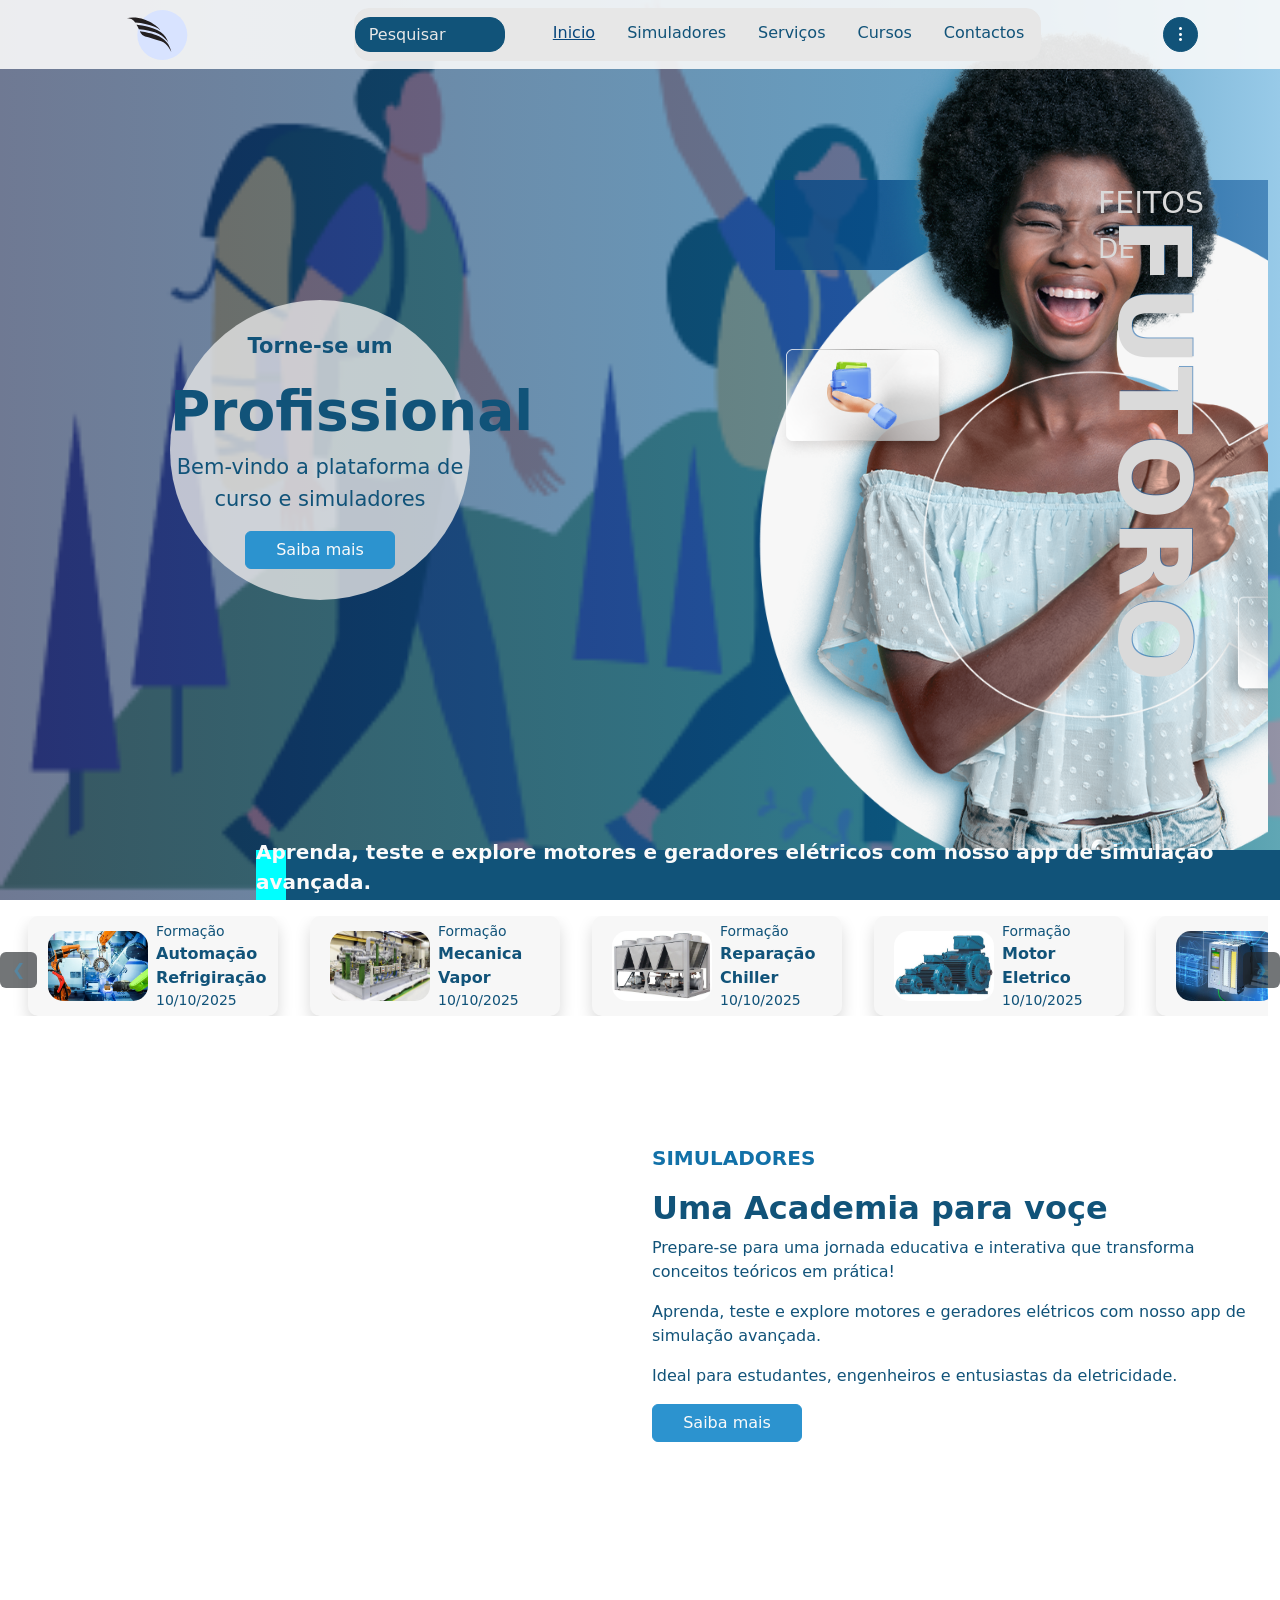
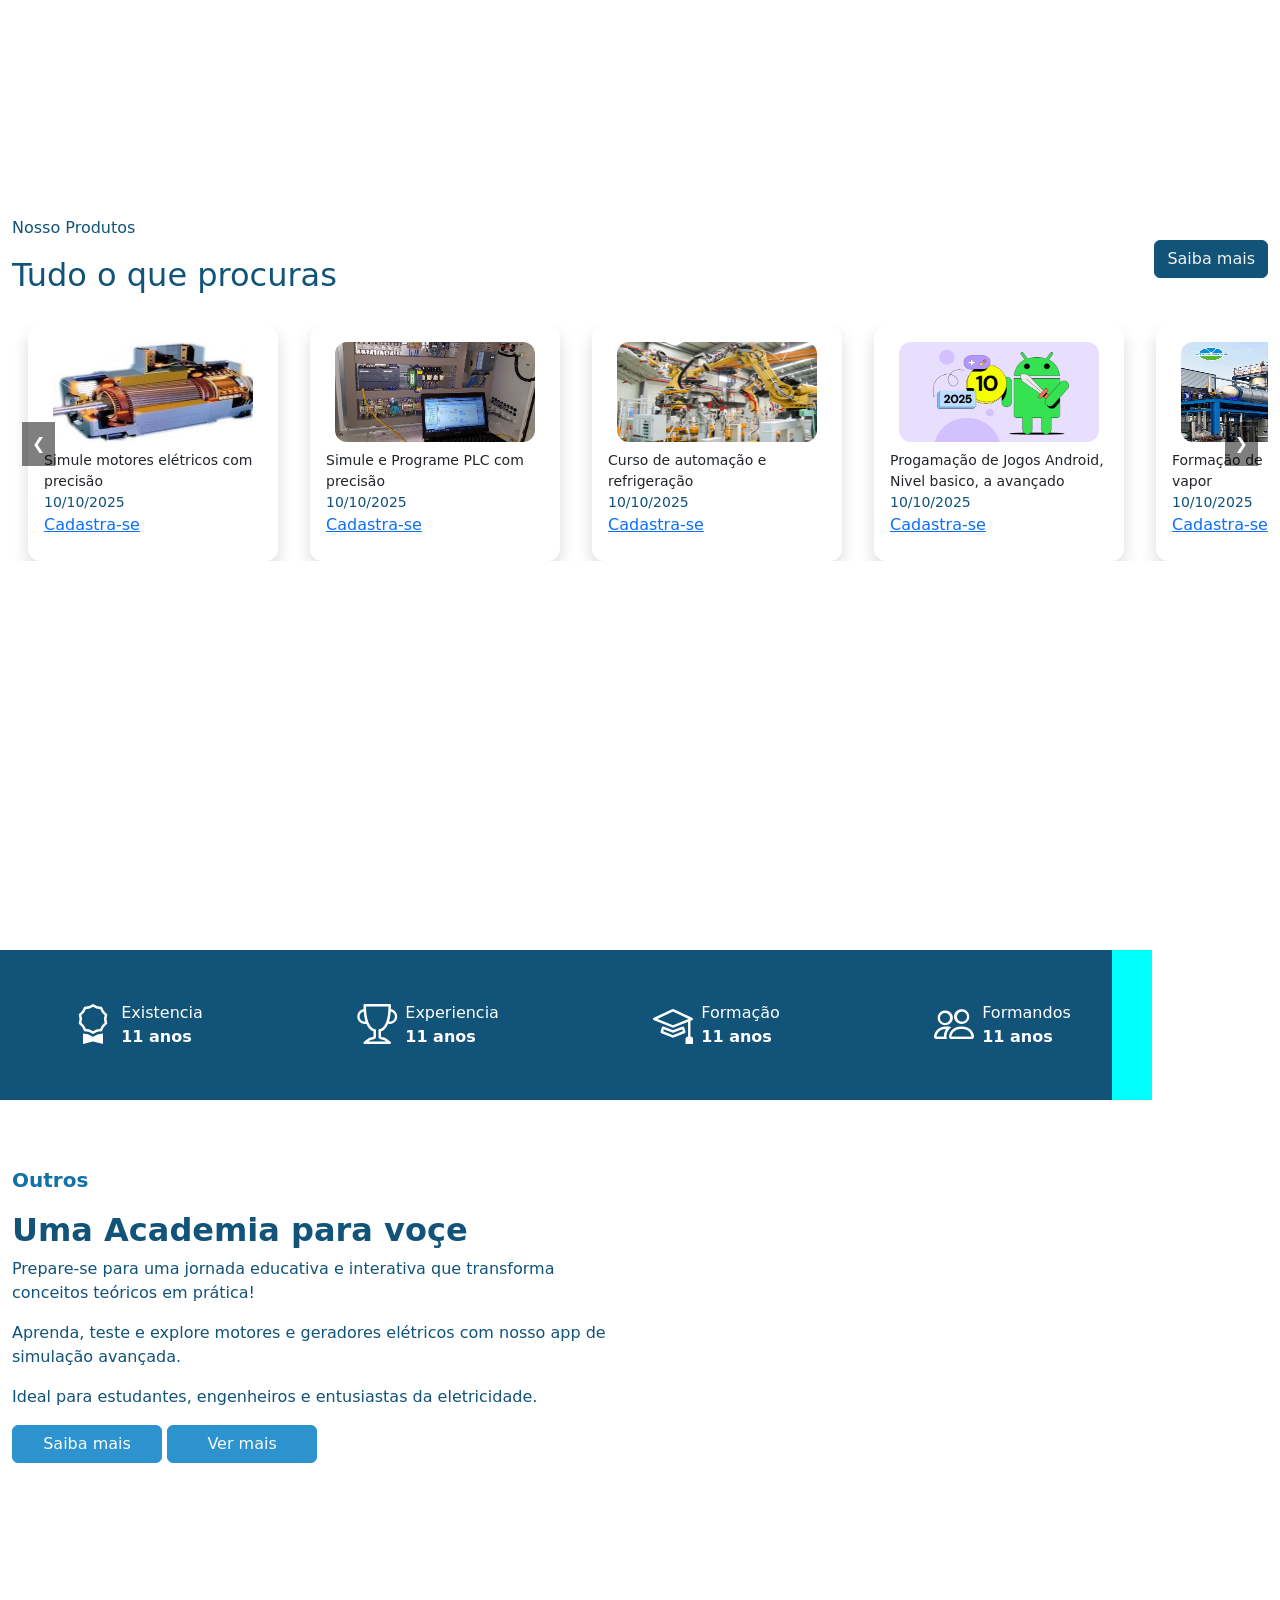
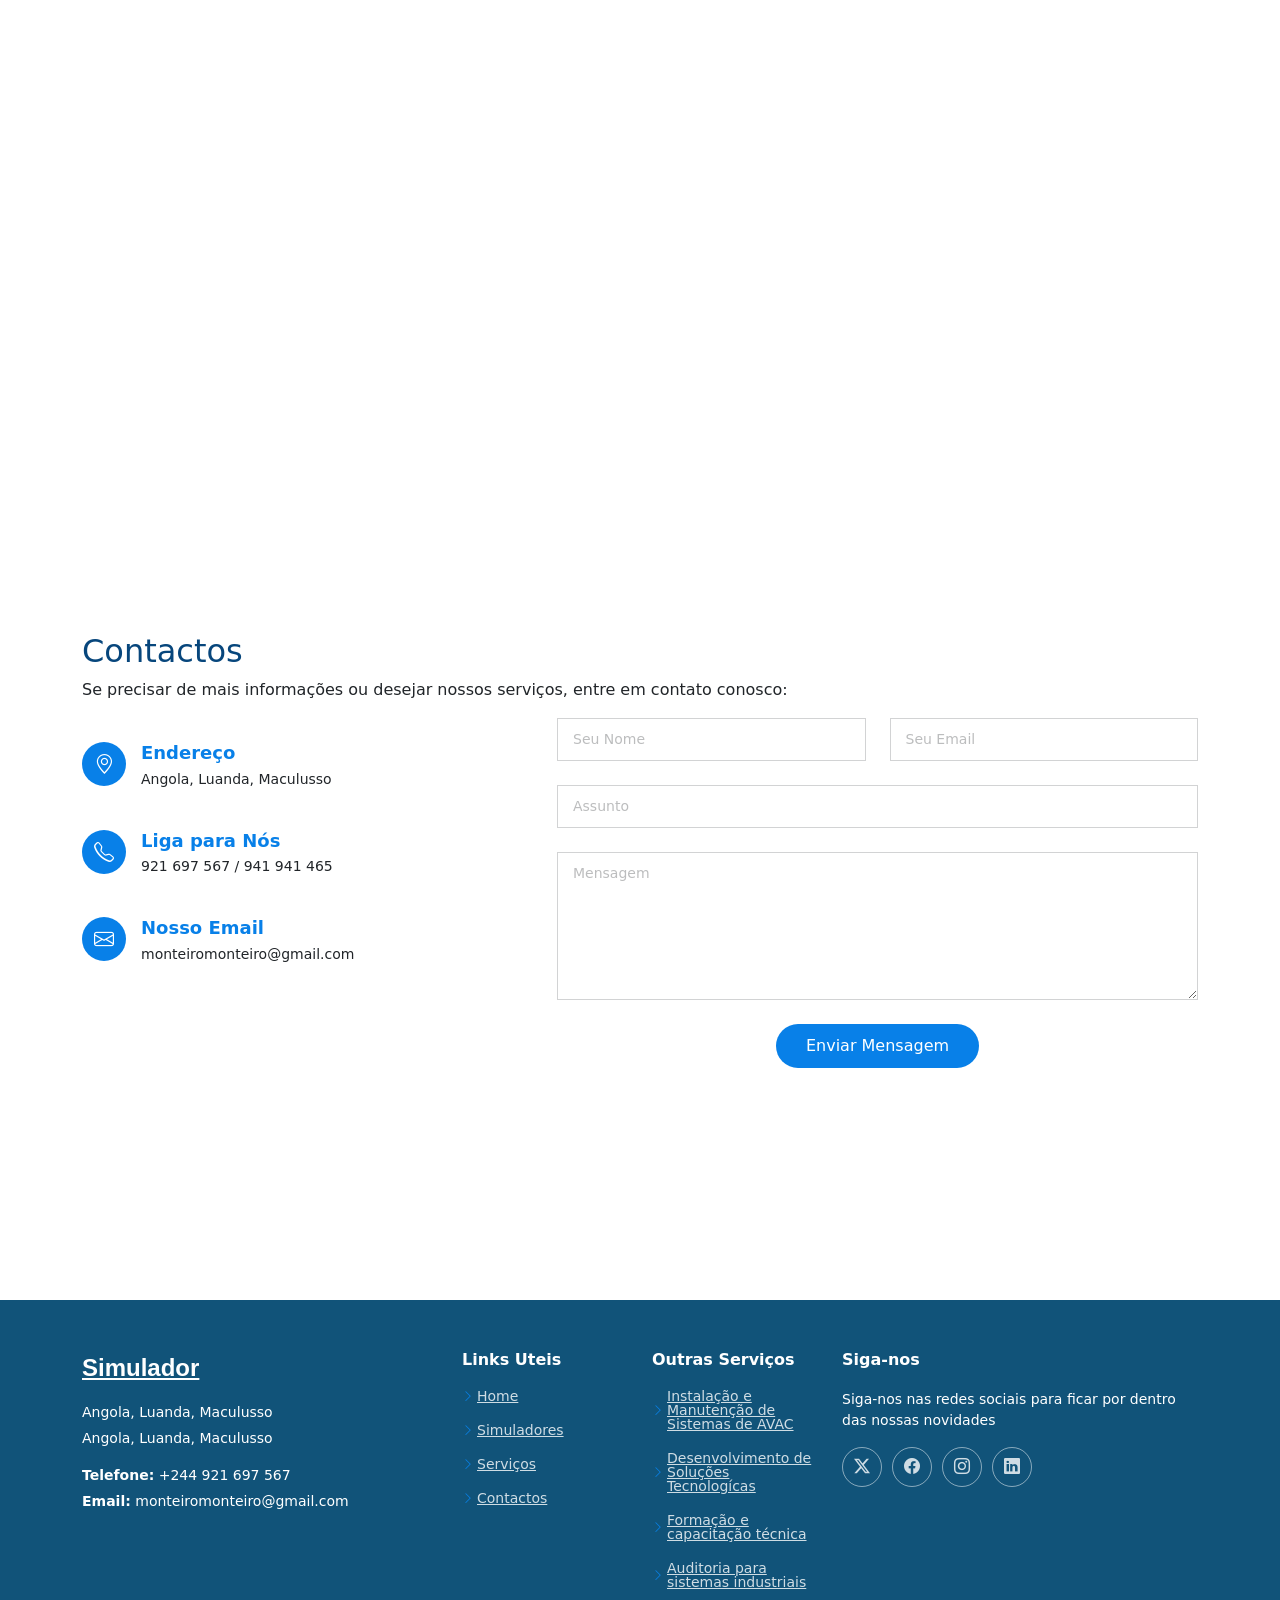
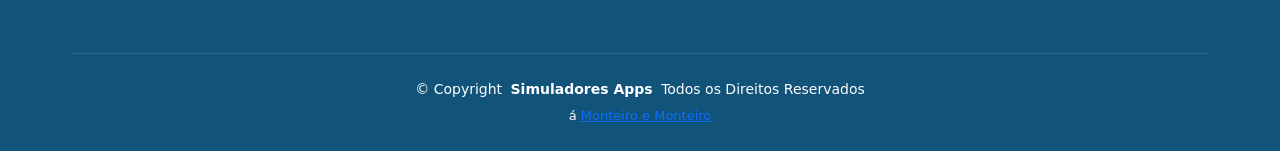
==== index.html @ 9875f94e "meu fprimeiro comit" ====
<!DOCTYPE html>
<html lang="en">
<head>
  <!-- Required meta tags -->
  <meta charset="utf-8">
  <meta name="viewport" content="width=device-width, initial-scale=1, shrink-to-fit=no">
  <title>Monteiro</title>
  <link rel="shortcut icon" href="assets/images/logo-mini.svg" type="image/x-icon">
  <link rel="stylesheet" href="assets/vendor/bootstrap/css/bootstrap.min.css">
  <link rel="stylesheet" href="assets/vendor/bootstrap-icons/bootstrap-icons.min.css">
  <link rel="stylesheet" href="assets/vendor/ti-icons/css/themify-icons.css">
  <link rel="stylesheet" href="assets/vendor/animacao/animate.css">
  <link rel="stylesheet" href="assets/css/app.css">
  <style>

  </style>
</head>
<body>
  <header id="header" class="header fixed-top py-2">
    <div class="container d-flex justify-content-between align-items-center">
      <div class="logo">
        <img src="assets/images/logo-mini.svg" class="img-fluid piclogo" style="max-height: 50px !important;"
          title="logo" />
        <h3 class="d-none" style="color: #115379;">Logo</h3>
      </div>
      <nav class="d-none nav d-lg-flex justify-content-around align-items-center">
        <div class="input-group">
          <input type="search" placeholder="Pesquisar" class="form-control" />
          <button><i class="icon-search"></i></button>
        </div>
        <ul class="link-liste d-flex py-1">
          <li class="lista-item">
            <a href="#" class="nav-link link-ativado" style="">Inicio</a>
          </li>
          <li class="lista-item">
            <a href="simulador.html" class="nav-link">Simuladores</a>
          </li>
          <li class="lista-item">
            <a href="servicos.html" class="nav-link">Serviços</a>
          </li>
          <li class="lista-item">
            <a href="cursos.html" class="nav-link">Cursos</a>
          </li>
          <li class="lista-item">
            <a href="contacto.html" class="nav-link">Contactos</a>
          </li>
        </ul>
      </nav>
      <div class="div-menu-btn">
        <button class="btn-menu-pc">
          <i class="bi bi-three-dots-vertical"></i>
        </button>
      </div>
    </div>
  </header>
  <main class="main" id="main">
    <section class="parallax d-flex flex-column justify-content-center align-items-center banner">
      <div class="row cont-div-banner">
        <div class="col-12 col-lg-6 ladoesquerde d-flex flex-column alingn-items-center justify-content-center">
          <article
            class="mx-auto text-center d-flex flex-column alingn-items-center justify-content-center wow slideInLeft"
            data-wow-duration="3s" data-wow-iteration="1" data-wow-delay="100">
            <p class="wow zoomIn" data-wow-duration="2s" data-wow-delay="200">Torne-se um</p>
            <h2 class="wow zoomIn" data-wow-duration="3s" data-wow-delay="100"><strong>Profissional</strong></h2>
            <p class="wow zoomIn" data-wow-duration="3s" data-wow-delay="300">Bem-vindo a plataforma de curso e
              simuladores</p>
            <button class="btn btn-secondary mx-auto wow zoomIn" data-wow-duration="1s" data-wow-delay="100">Saiba
              mais</button>
          </article>
        </div>
        <div class="col-12 col-lg-6 position-relative d-flex flex-column align-items-center justify-content-center">
          <article
            class="position-relative d-flex flex-column align-items-center justify-content-center conteudo-pic wow slideInRight"
            data-wow-duration="3s" data-wow-iteration="1" data-wow-delay="100">
            <div class="texto-estilo wow zoomIn" data-wow-duration="3s" data-wow-delay="300">
              <span>FEITOS</span>
              <br />
              <small>DE</small>

              <div class="rodarTexto">
                <strong>FUTORO</strong>
              </div>

            </div>
          </article>
        </div>
      </div>
      <div class="position-absolute linha-contexto bottom-0 left-0">
        <article class="position-relative d-flex flex-column align-items-center justify-content-center wow slideInUp"
          data-wow-duration="3s" data-wow-iteration="1" data-wow-delay="100">
          <p class="wow fadeInRightBig" data-wow-duration="3s" data-wow-iteration="" data-wow-delay="100">Aprenda, teste e explore motores e geradores elétricos com nosso app de simulação avançada.</p>
        </article>
      </div>
    </section>

    <section class="parallax d-flex flex-column justify-content-center align-items-center" id="sessao-destaque">
      <div class="sessao-destaque container-fluid py-3">


        <button class="btn btn-dark position-absolute start-0 translate-middle-y btn-prev" id="btn-prev">❮</button>

        <article class="d-flex flex-nowrap overflow-x-auto destaquescrol" id="destaquescrol">
          <div class="d-flex align-items-center shadow meu-card mx-3">
            <img src="assets/images/carousel/img8.jpg" class="" alt="img" />
            <div class="d-flex flex-column justify-content-center px-2 text-start">
              <small>Formação</small>
              <strong>Automação Refrigiração</strong>
              <small>10/10/2025</small>
            </div>
          </div>
          <div class="d-flex align-items-center shadow meu-card mx-3">
            <img src="assets/images/carousel/img30.jpg" class="" alt="" />
            <div class="d-flex flex-column justify-content-center px-2 text-start">
              <small>Formação</small>
              <strong>Mecanica Vapor</strong>
              <small>10/10/2025</small>
            </div>
          </div>
          <div class="d-flex align-items-center shadow meu-card mx-3">
            <img src="assets/images/carousel/img15.jpg" class="" alt="" />
            <div class="d-flex flex-column justify-content-center px-2 text-start">
              <small>Formação</small>
              <strong>Reparação Chiller</strong>
              <small>10/10/2025</small>
            </div>
          </div>
          <div class="d-flex align-items-center shadow meu-card mx-3">
            <img src="assets/images/carousel/img38.jpg" class="" alt="" />
            <div class="d-flex flex-column justify-content-center px-2 text-start">
              <small>Formação</small>
              <strong>Motor Eletrico</strong>
              <small>10/10/2025</small>
            </div>
          </div>
          <div class="d-flex align-items-center shadow meu-card mx-3">
            <img src="assets/images/carousel/img13.jpg" class="" alt="" />
            <div class="d-flex flex-column justify-content-center px-2 text-start">
              <small>Formação</small>
              <strong>Programação PLC</strong>
              <small>10/10/2025</small>
            </div>
          </div>
        </article>

        <button class="btn btn-dark position-absolute end-0 translate-middle-y btn-next" id="btn-next">❯</button>
        <article class="my-5">
          <div class="row">
            <div class="col-12 col-lg-6 position-relative">
              <iframe class="" style="width: 100%; height: 50vh; border-radius: 10px;"
                src="https://www.youtube.com/embed/I6oNZBX0m7A"
                title="Desenvolvimento de software de simulação de sistemas VRF Samsung 2" frameborder="0"
                allow="accelerometer; autoplay; clipboard-write; encrypted-media; gyroscope; picture-in-picture; web-share"
                referrerpolicy="strict-origin-when-cross-origin" allowfullscreen></iframe>
            </div>
            <div class="col-12 col-lg-6 d-flex flex-column justify-content-center">
              <div class="texto-video">
                <p>SIMULADORES</p>
                <h2><strong>Uma Academia para voçe</strong></h2>
                <p>Prepare-se para uma jornada educativa e interativa que transforma conceitos teóricos em prática!</p>
                <p>Aprenda, teste e explore motores e geradores elétricos com nosso app de simulação avançada.</p>
                <p>Ideal para estudantes, engenheiros e entusiastas da eletricidade.</p>
                <button class="btn btn-secondary mx-auto">Saiba mais</button>
              </div>
            </div>
          </div>

        </article>
      </div>
      <div class="position-absolute linha-contexto bottom-0 left-0">
        <div
          class="position-relative d-flex flex-column align-items-center justify-content-center linha-contexto-fotter">

        </div>
      </div>
    </section>

    <section class="parallax d-flex flex-column justify-content-center align-items-center" id="produtos">
      <div class="sessao-destaque container-fluid py-3">
        <div class="d-flex justify-content-between align-items-center flex-wrap meus-prodtext">
          <div>
            <p>Nosso Produtos</p>
            <h2>Tudo o que procuras</h2>
          </div>
          <div>
            <button class="btn btn-secondary mx-auto">Saiba mais </button>
          </div>
        </div>
        <div class="carousel-container">
          <div>
            <button class="carousel-btn prev">&#10094;</button>
            <button class="carousel-btn next">&#10095;</button>
          </div>
       
          <article class="my-4 d-flex flex-nowrap overflow-x-auto destaquescrol" id="carousel">
            <div class="d-flex flex-column justify-content-center align-items-center shadow meu-card mx-3 p-3">
              <img src="assets/images/carousel/img22.jpeg" class="" alt="" />
              <div class="d-flex flex-column align-items-start w-100 py-2 text-start">
                <small>Simule motores elétricos com precisão</small>
                <small class="">10/10/2025</small>
                <a href="#" class="px-0">Cadastra-se</a>
              </div>
            </div>
            <div class="d-flex flex-column justify-content-center align-items-center shadow meu-card mx-3 p-3">
              <img src="assets/images/carousel/img1.jpg" class="" alt="" />
              <div class="d-flex flex-column align-items-start w-100 py-2 text-start">
                <small>Simule e Programe PLC com precisão</small>
                <small class="">10/10/2025</small>
                <a href="#" class="px-0">Cadastra-se</a>
              </div>
            </div>
            <div class="d-flex flex-column justify-content-center align-items-center shadow meu-card mx-3 p-3">
              <img src="assets/images/carousel/img21.jpg" class="" alt="" />
              <div class="d-flex flex-column align-items-start w-100 py-2 text-start">
                <small>Curso de automação e refrigeração</small>
                <small class="">10/10/2025</small>
                <a href="#" class="px-0">Cadastra-se</a>
              </div>
            </div>
            <div class="d-flex flex-column justify-content-center align-items-center shadow meu-card mx-3 p-3">
              <img src="assets/images/carousel/img2.png" class="" alt="" />
              <div class="d-flex flex-column align-items-start w-100 py-2 text-start">
                <small>Progamação de Jogos Android, Nivel basico, a avançado</small>
                <small class="">10/10/2025</small>
                <a href="#" class="px-0">Cadastra-se</a>
              </div>
            </div>
            <div class="d-flex flex-column justify-content-center align-items-center shadow meu-card mx-3 p-3">
              <img src="assets/images/carousel/img5.webp" class="" alt="" />
              <div class="d-flex flex-column align-items-start w-100 py-2 text-start">
                <small>Formação de mecanica de vapor</small>
                <small class="">10/10/2025</small>
                <a href="#" class="px-0">Cadastra-se</a>
              </div>
            </div>
            <div class="d-flex flex-column justify-content-center align-items-center shadow meu-card mx-3 p-3">
              <img src="assets/images/carousel/img15.jpg" class="" alt="" />
              <div class="d-flex flex-column align-items-start w-100 py-2 text-start">
                <small>Formação de Reparação de chiller</small>
                <small class="">10/10/2025</small>
                <a href="#" class="px-0">Cadastra-se</a>
              </div>
            </div>
          </article>
         
        </div>

      </div>
      <div class="position-absolute linha-contexto bottom-0 left-0">
        <div
          class="linha-produto position-relative d-flex flex-wrap justify-content-around align-items-center text-white">
          <div class="d-flex align-items-center">
            <div>
              <i class="bi bi-award fs-1"></i>
            </div>
            <div class="d-flex flex-column mx-2">
              <span>
                Existencia
              </span>
              <strong>11 anos</strong>
            </div>
          </div>
          <div class="d-flex align-items-center">
            <div>
              <i class="bi bi-trophy fs-1"></i>
            </div>
            <div class="d-flex flex-column mx-2">
              <span>
                Experiencia
              </span>
              <strong>11 anos</strong>
            </div>
          </div>
          <div class="d-flex align-items-center">
            <div>
              <i class="bi bi-mortarboard fs-1"></i>
            </div>
            <div class="d-flex flex-column mx-2">
              <span>
                Formação
              </span>
              <strong>11 anos</strong>
            </div>
          </div>
          <div class="d-flex align-items-center">
            <div>
              <i class="bi bi-people fs-1"></i>
            </div>
            <div class="d-flex flex-column mx-2">
              <span>
                Formandos
              </span>
              <span>
                <b>11 anos</b>
              </span>

            </div>
          </div>
        </div>
      </div>
    </section>

    <section class="parallax d-flex flex-column justify-content-center align-items-center" id="portifolio">
      <div class="sessao-destaque container-fluid py-3">
        <article class="my-5">
          <div class="row">
            <div class="col-12 col-lg-6 d-flex flex-column justify-content-center">
              <div class="texto-video">
                <p>Outros</p>
                <h2><strong>Uma Academia para voçe</strong></h2>
                <p>Prepare-se para uma jornada educativa e interativa que transforma conceitos teóricos em prática!</p>
                <p>Aprenda, teste e explore motores e geradores elétricos com nosso app de simulação avançada.</p>
                <p>Ideal para estudantes, engenheiros e entusiastas da eletricidade.</p>
                <div class="" style="">
                  <button class="btn btn-secondary mx-auto">Saiba mais</button>
                  <button class="btn btn-secondary mx-auto">Ver mais</button>
                </div>

              </div>
            </div>
            <div class="col-12 col-lg-6 position-relative my-2 my-md-0">
              <div class="position-relative d-flex flex-nowrap overflow-x-scroll">
                <article class="prod-image">
                  <iframe class="" style="width: 250px; height: 250px; border-radius: 20px;"
                    src="https://www.youtube.com/embed/-xm1b7fXecg"
                    title="Desenvolvimento de software de simulação de sistemas VRF Samsung 3" frameborder="0"
                    allow="accelerometer; autoplay; clipboard-write; encrypted-media; gyroscope; picture-in-picture; web-share"
                    referrerpolicy="strict-origin-when-cross-origin" allowfullscreen></iframe>
                </article>
                <article class="prod-image mx-2">
                  <iframe class="" style="width: 250px; height: 250px; border-radius: 20px;"
                    src="https://www.youtube.com/embed/I6oNZBX0m7A"
                    title="Desenvolvimento de software de simulação de sistemas VRF Samsung 2" frameborder="0"
                    allow="accelerometer; autoplay; clipboard-write; encrypted-media; gyroscope; picture-in-picture; web-share"
                    referrerpolicy="strict-origin-when-cross-origin" allowfullscreen></iframe>
                </article>
                <article class="prod-image">
                  <iframe class="" style="width: 250px; height: 250px; border-radius: 20px;"
                    src="https://www.youtube.com/embed/jZaWN9n2N_g"
                    title="Desenvolvimento de software de simulação de sistemas VRF Samsung 1" frameborder="0"
                    allow="accelerometer; autoplay; clipboard-write; encrypted-media; gyroscope; picture-in-picture; web-share"
                    referrerpolicy="strict-origin-when-cross-origin" allowfullscreen></iframe>
                </article>
              </div>
            </div>
          </div>
        </article>
      </div>
      <div class="position-absolute linha-contexto bottom-0 left-0">
        <div
          class="position-relative d-flex flex-column align-items-center justify-content-center linha-contexto-fotter">
        </div>
      </div>
    </section>

    <section id="contact" class="contact section parallax d-flex flex-column justify-content-center align-items-center">

      <div class="container section-title aos-init aos-animate" data-aos="fade-up">
        <h2>Contactos</h2>
        <p>Se precisar de mais informações ou desejar nossos serviços, entre em contato conosco:</p>
      </div>
      <div class="container position-relative aos-init aos-animate" data-aos="fade-up" data-aos-delay="100">

        <div class="row gy-4">

          <div class="col-lg-5 my-5">
            <div class="info-item d-flex aos-init aos-animate" data-aos="fade-up" data-aos-delay="200">
              <i class="bi bi-geo-alt flex-shrink-0"></i>
              <div>
                <h3>Endereço</h3>
                <p>Angola, Luanda, Maculusso</p>
              </div>
            </div>

            <div class="info-item d-flex aos-init aos-animate" data-aos="" data-aos-delay="300">
              <i class="bi bi-telephone flex-shrink-0"></i>
              <div>
                <h3>Liga para Nós</h3>
                <p>921 697 567 / 941 941 465</p>
              </div>
            </div>

            <div class="info-item d-flex aos-init aos-animate" data-aos="" data-aos-delay="400">
              <i class="bi bi-envelope flex-shrink-0"></i>
              <div>
                <h3>Nosso Email</h3>
                <p>monteiromonteiro@gmail.com</p>
              </div>
            </div>

          </div>

          <div class="col-lg-7">
            <form action="forms/contact.php" method="post" class="php-email-form aos-init aos-animate"
              data-aos="fade-up" data-aos-delay="500">
              <div class="row gy-4">

                <div class="col-md-6">
                  <input type="text" name="name" class="form-control" placeholder="Seu Nome" required="" />
                </div>

                <div class="col-md-6 ">
                  <input type="email" class="form-control" name="email" placeholder="Seu Email" required="" />
                </div>

                <div class="col-md-12">
                  <input type="text" class="form-control" name="subject" placeholder="Assunto" required="" />
                </div>

                <div class="col-md-12">
                  <textarea class="form-control" name="message" rows="6" placeholder="Mensagem" required=""></textarea>
                </div>

                <div class="col-md-12 text-center">
                  <div class="loading d-none">Enviando</div>
                  <div class="error-message d-none"></div>
                  <div class="sent-message d-none">Mensagem enviada com sucesso! Obr /igado!</div>

                  <button type="submit">Enviar Mensagem</button>
                </div>

              </div>
            </form>
          </div>

        </div>

      </div>
    </section>
  </main>
  <footer id="footer" class="footer dark-background">
    <div class="container footer-top">
      <div class="row gy-4">
        <div class="col-lg-4 col-md-6 footer-about">
          <a href="index.html" class="d-flex align-items-center">
            <span class="sitename">Simulador</span>
          </a>
          <div class="footer-contact pt-3">
            <p>Angola, Luanda, Maculusso</p>
            <p>Angola, Luanda, Maculusso</p>
            <p class="mt-3"><strong>Telefone:</strong> <span>+244 921 697 567</span></p>
            <p><strong>Email:</strong> <span>monteiromonteiro@gmail.com</span></p>
          </div>
        </div>

        <div class="col-lg-2 col-md-3 footer-links">
          <h4>Links Uteis</h4>
          <ul>
            <li><i class="bi bi-chevron-right"></i> <a href="#">Home</a></li>
            <li><i class="bi bi-chevron-right"></i> <a href="#">Simuladores</a></li>
            <li><i class="bi bi-chevron-right"></i> <a href="#">Serviços</a></li>
            <li><i class="bi bi-chevron-right"></i> <a href="#">Contactos</a></li>
          </ul>
        </div>

        <div class="col-lg-2 col-md-3 footer-links">
          <h4>Outras Serviços</h4>
          <ul>
            <li><i class="bi bi-chevron-right"></i> <a href="#">Instalação e Manutenção de Sistemas de AVAC</a></li>
            <li><i class="bi bi-chevron-right"></i> <a href="#">Desenvolvimento de Soluções Tecnologícas</a></li>
            <li><i class="bi bi-chevron-right"></i> <a href="#">Formação e capacitação técnica</a></li>
            <li><i class="bi bi-chevron-right"></i> <a href="#">Auditoria para sistemas industriais</a></li>
          </ul>
        </div>

        <div class="col-lg-4 col-md-12">
          <h4>Siga-nos</h4>
          <p>Siga-nos nas redes sociais para ficar por dentro das nossas novidades</p>
          <div class="social-links d-flex">
            <a href=""><i class="bi bi-twitter-x"></i></a>
            <a href=""><i class="bi bi-facebook"></i></a>
            <a href=""><i class="bi bi-instagram"></i></a>
            <a href=""><i class="bi bi-linkedin"></i></a>
          </div>
        </div>

      </div>
    </div>

    <div class="container copyright text-center mt-4">
      <p>© <span>Copyright</span> <strong class="px-1 sitename">Simuladores Apps</strong> <span>Todos os Direitos
          Reservados</span></p>
      <div class="credits">
        á <a href="#">Monteiro e Monteiro</a>
      </div>
    </div>
  </footer>
</body>

<script src="assets/vendor/jquery-7.js"></script>
<script src="assets/vendor/bootstrap/js/bootstrap.bundle.min.js"></script>
<script src="assets/vendor/animacao/wow.min.js"></script>

<script>
  new WOW().init();
  document.addEventListener("DOMContentLoaded", function () {
    const scrollContainer = document.querySelector(".destaquescrol");
    const btnNext = document.querySelector(".btn-next");
    const btnPrev = document.querySelector(".btn-prev");

    // Definir distância de rolagem
    const scrollAmount = 250;

    // Evento de clique nos botões
    btnNext.addEventListener("click", () => {
      scrollContainer.scrollBy({ left: scrollAmount, behavior: "smooth" });
    });

    btnPrev.addEventListener("click", () => {
      scrollContainer.scrollBy({ left: -scrollAmount, behavior: "smooth" });
    });

    // Evento para rolagem com o mouse (wheel)
    scrollContainer.addEventListener("wheel", (event) => {
      event.preventDefault();
      scrollContainer.scrollBy({ left: event.deltaY, behavior: "smooth" });
    });
  });

  const carousel = document.getElementById('carousel');
  const prevBtn = document.querySelector('.prev');
  const nextBtn = document.querySelector('.next');
  const scrollAmount = 150;

  nextBtn.addEventListener('click', () => {
    carousel.scrollBy({ left: scrollAmount, behavior: 'smooth' });
  });

  prevBtn.addEventListener('click', () => {
    carousel.scrollBy({ left: -scrollAmount, behavior: 'smooth' });
  });

  function autoScroll() {
    carousel.scrollBy({ left: scrollAmount, behavior: 'smooth' });
    if (carousel.scrollLeft + carousel.clientWidth >= carousel.scrollWidth) {
      carousel.scrollTo({ left: 0, behavior: 'smooth' });
    }
  }
  // setInterval(autoScroll, 5000);
</script>

</html>
---- assets/vendor/ti-icons/css/themify-icons.css ----
@font-face {
	font-family: 'themify';
	src:url('../fonts/themify.eot');
	src:url('../fonts/themify.eot?#iefix') format('embedded-opentype'),
		url('../fonts/themify.woff') format('woff'),
		url('../fonts/themify.ttf') format('truetype'),
		url('../fonts/themify.svg') format('svg');
	font-weight: normal;
	font-style: normal;
}

[class^="ti-"], [class*=" ti-"] {
	font-family: 'themify';
	speak: none;
	font-style: normal;
	font-weight: normal;
	font-variant: normal;
	text-transform: none;
	line-height: 1;

	/* Better Font Rendering =========== */
	-webkit-font-smoothing: antialiased;
	-moz-osx-font-smoothing: grayscale;
}

.ti-wand:before {
	content: "\e600";
}
.ti-volume:before {
	content: "\e601";
}
.ti-user:before {
	content: "\e602";
}
.ti-unlock:before {
	content: "\e603";
}
.ti-unlink:before {
	content: "\e604";
}
.ti-trash:before {
	content: "\e605";
}
.ti-thought:before {
	content: "\e606";
}
.ti-target:before {
	content: "\e607";
}
.ti-tag:before {
	content: "\e608";
}
.ti-tablet:before {
	content: "\e609";
}
.ti-star:before {
	content: "\e60a";
}
.ti-spray:before {
	content: "\e60b";
}
.ti-signal:before {
	content: "\e60c";
}
.ti-shopping-cart:before {
	content: "\e60d";
}
.ti-shopping-cart-full:before {
	content: "\e60e";
}
.ti-settings:before {
	content: "\e60f";
}
.ti-search:before {
	content: "\e610";
}
.ti-zoom-in:before {
	content: "\e611";
}
.ti-zoom-out:before {
	content: "\e612";
}
.ti-cut:before {
	content: "\e613";
}
.ti-ruler:before {
	content: "\e614";
}
.ti-ruler-pencil:before {
	content: "\e615";
}
.ti-ruler-alt:before {
	content: "\e616";
}
.ti-bookmark:before {
	content: "\e617";
}
.ti-bookmark-alt:before {
	content: "\e618";
}
.ti-reload:before {
	content: "\e619";
}
.ti-plus:before {
	content: "\e61a";
}
.ti-pin:before {
	content: "\e61b";
}
.ti-pencil:before {
	content: "\e61c";
}
.ti-pencil-alt:before {
	content: "\e61d";
}
.ti-paint-roller:before {
	content: "\e61e";
}
.ti-paint-bucket:before {
	content: "\e61f";
}
.ti-na:before {
	content: "\e620";
}
.ti-mobile:before {
	content: "\e621";
}
.ti-minus:before {
	content: "\e622";
}
.ti-medall:before {
	content: "\e623";
}
.ti-medall-alt:before {
	content: "\e624";
}
.ti-marker:before {
	content: "\e625";
}
.ti-marker-alt:before {
	content: "\e626";
}
.ti-arrow-up:before {
	content: "\e627";
}
.ti-arrow-right:before {
	content: "\e628";
}
.ti-arrow-left:before {
	content: "\e629";
}
.ti-arrow-down:before {
	content: "\e62a";
}
.ti-lock:before {
	content: "\e62b";
}
.ti-location-arrow:before {
	content: "\e62c";
}
.ti-link:before {
	content: "\e62d";
}
.ti-layout:before {
	content: "\e62e";
}
.ti-layers:before {
	content: "\e62f";
}
.ti-layers-alt:before {
	content: "\e630";
}
.ti-key:before {
	content: "\e631";
}
.ti-import:before {
	content: "\e632";
}
.ti-image:before {
	content: "\e633";
}
.ti-heart:before {
	content: "\e634";
}
.ti-heart-broken:before {
	content: "\e635";
}
.ti-hand-stop:before {
	content: "\e636";
}
.ti-hand-open:before {
	content: "\e637";
}
.ti-hand-drag:before {
	content: "\e638";
}
.ti-folder:before {
	content: "\e639";
}
.ti-flag:before {
	content: "\e63a";
}
.ti-flag-alt:before {
	content: "\e63b";
}
.ti-flag-alt-2:before {
	content: "\e63c";
}
.ti-eye:before {
	content: "\e63d";
}
.ti-export:before {
	content: "\e63e";
}
.ti-exchange-vertical:before {
	content: "\e63f";
}
.ti-desktop:before {
	content: "\e640";
}
.ti-cup:before {
	content: "\e641";
}
.ti-crown:before {
	content: "\e642";
}
.ti-comments:before {
	content: "\e643";
}
.ti-comment:before {
	content: "\e644";
}
.ti-comment-alt:before {
	content: "\e645";
}
.ti-close:before {
	content: "\e646";
}
.ti-clip:before {
	content: "\e647";
}
.ti-angle-up:before {
	content: "\e648";
}
.ti-angle-right:before {
	content: "\e649";
}
.ti-angle-left:before {
	content: "\e64a";
}
.ti-angle-down:before {
	content: "\e64b";
}
.ti-check:before {
	content: "\e64c";
}
.ti-check-box:before {
	content: "\e64d";
}
.ti-camera:before {
	content: "\e64e";
}
.ti-announcement:before {
	content: "\e64f";
}
.ti-brush:before {
	content: "\e650";
}
.ti-briefcase:before {
	content: "\e651";
}
.ti-bolt:before {
	content: "\e652";
}
.ti-bolt-alt:before {
	content: "\e653";
}
.ti-blackboard:before {
	content: "\e654";
}
.ti-bag:before {
	content: "\e655";
}
.ti-move:before {
	content: "\e656";
}
.ti-arrows-vertical:before {
	content: "\e657";
}
.ti-arrows-horizontal:before {
	content: "\e658";
}
.ti-fullscreen:before {
	content: "\e659";
}
.ti-arrow-top-right:before {
	content: "\e65a";
}
.ti-arrow-top-left:before {
	content: "\e65b";
}
.ti-arrow-circle-up:before {
	content: "\e65c";
}
.ti-arrow-circle-right:before {
	content: "\e65d";
}
.ti-arrow-circle-left:before {
	content: "\e65e";
}
.ti-arrow-circle-down:before {
	content: "\e65f";
}
.ti-angle-double-up:before {
	content: "\e660";
}
.ti-angle-double-right:before {
	content: "\e661";
}
.ti-angle-double-left:before {
	content: "\e662";
}
.ti-angle-double-down:before {
	content: "\e663";
}
.ti-zip:before {
	content: "\e664";
}
.ti-world:before {
	content: "\e665";
}
.ti-wheelchair:before {
	content: "\e666";
}
.ti-view-list:before {
	content: "\e667";
}
.ti-view-list-alt:before {
	content: "\e668";
}
.ti-view-grid:before {
	content: "\e669";
}
.ti-uppercase:before {
	content: "\e66a";
}
.ti-upload:before {
	content: "\e66b";
}
.ti-underline:before {
	content: "\e66c";
}
.ti-truck:before {
	content: "\e66d";
}
.ti-timer:before {
	content: "\e66e";
}
.ti-ticket:before {
	content: "\e66f";
}
.ti-thumb-up:before {
	content: "\e670";
}
.ti-thumb-down:before {
	content: "\e671";
}
.ti-text:before {
	content: "\e672";
}
.ti-stats-up:before {
	content: "\e673";
}
.ti-stats-down:before {
	content: "\e674";
}
.ti-split-v:before {
	content: "\e675";
}
.ti-split-h:before {
	content: "\e676";
}
.ti-smallcap:before {
	content: "\e677";
}
.ti-shine:before {
	content: "\e678";
}
.ti-shift-right:before {
	content: "\e679";
}
.ti-shift-left:before {
	content: "\e67a";
}
.ti-shield:before {
	content: "\e67b";
}
.ti-notepad:before {
	content: "\e67c";
}
.ti-server:before {
	content: "\e67d";
}
.ti-quote-right:before {
	content: "\e67e";
}
.ti-quote-left:before {
	content: "\e67f";
}
.ti-pulse:before {
	content: "\e680";
}
.ti-printer:before {
	content: "\e681";
}
.ti-power-off:before {
	content: "\e682";
}
.ti-plug:before {
	content: "\e683";
}
.ti-pie-chart:before {
	content: "\e684";
}
.ti-paragraph:before {
	content: "\e685";
}
.ti-panel:before {
	content: "\e686";
}
.ti-package:before {
	content: "\e687";
}
.ti-music:before {
	content: "\e688";
}
.ti-music-alt:before {
	content: "\e689";
}
.ti-mouse:before {
	content: "\e68a";
}
.ti-mouse-alt:before {
	content: "\e68b";
}
.ti-money:before {
	content: "\e68c";
}
.ti-microphone:before {
	content: "\e68d";
}
.ti-menu:before {
	content: "\e68e";
}
.ti-menu-alt:before {
	content: "\e68f";
}
.ti-map:before {
	content: "\e690";
}
.ti-map-alt:before {
	content: "\e691";
}
.ti-loop:before {
	content: "\e692";
}
.ti-location-pin:before {
	content: "\e693";
}
.ti-list:before {
	content: "\e694";
}
.ti-light-bulb:before {
	content: "\e695";
}
.ti-Italic:before {
	content: "\e696";
}
.ti-info:before {
	content: "\e697";
}
.ti-infinite:before {
	content: "\e698";
}
.ti-id-badge:before {
	content: "\e699";
}
.ti-hummer:before {
	content: "\e69a";
}
.ti-home:before {
	content: "\e69b";
}
.ti-help:before {
	content: "\e69c";
}
.ti-headphone:before {
	content: "\e69d";
}
.ti-harddrives:before {
	content: "\e69e";
}
.ti-harddrive:before {
	content: "\e69f";
}
.ti-gift:before {
	content: "\e6a0";
}
.ti-game:before {
	content: "\e6a1";
}
.ti-filter:before {
	content: "\e6a2";
}
.ti-files:before {
	content: "\e6a3";
}
.ti-file:before {
	content: "\e6a4";
}
.ti-eraser:before {
	content: "\e6a5";
}
.ti-envelope:before {
	content: "\e6a6";
}
.ti-download:before {
	content: "\e6a7";
}
.ti-direction:before {
	content: "\e6a8";
}
.ti-direction-alt:before {
	content: "\e6a9";
}
.ti-dashboard:before {
	content: "\e6aa";
}
.ti-control-stop:before {
	content: "\e6ab";
}
.ti-control-shuffle:before {
	content: "\e6ac";
}
.ti-control-play:before {
	content: "\e6ad";
}
.ti-control-pause:before {
	content: "\e6ae";
}
.ti-control-forward:before {
	content: "\e6af";
}
.ti-control-backward:before {
	content: "\e6b0";
}
.ti-cloud:before {
	content: "\e6b1";
}
.ti-cloud-up:before {
	content: "\e6b2";
}
.ti-cloud-down:before {
	content: "\e6b3";
}
.ti-clipboard:before {
	content: "\e6b4";
}
.ti-car:before {
	content: "\e6b5";
}
.ti-calendar:before {
	content: "\e6b6";
}
.ti-book:before {
	content: "\e6b7";
}
.ti-bell:before {
	content: "\e6b8";
}
.ti-basketball:before {
	content: "\e6b9";
}
.ti-bar-chart:before {
	content: "\e6ba";
}
.ti-bar-chart-alt:before {
	content: "\e6bb";
}
.ti-back-right:before {
	content: "\e6bc";
}
.ti-back-left:before {
	content: "\e6bd";
}
.ti-arrows-corner:before {
	content: "\e6be";
}
.ti-archive:before {
	content: "\e6bf";
}
.ti-anchor:before {
	content: "\e6c0";
}
.ti-align-right:before {
	content: "\e6c1";
}
.ti-align-left:before {
	content: "\e6c2";
}
.ti-align-justify:before {
	content: "\e6c3";
}
.ti-align-center:before {
	content: "\e6c4";
}
.ti-alert:before {
	content: "\e6c5";
}
.ti-alarm-clock:before {
	content: "\e6c6";
}
.ti-agenda:before {
	content: "\e6c7";
}
.ti-write:before {
	content: "\e6c8";
}
.ti-window:before {
	content: "\e6c9";
}
.ti-widgetized:before {
	content: "\e6ca";
}
.ti-widget:before {
	content: "\e6cb";
}
.ti-widget-alt:before {
	content: "\e6cc";
}
.ti-wallet:before {
	content: "\e6cd";
}
.ti-video-clapper:before {
	content: "\e6ce";
}
.ti-video-camera:before {
	content: "\e6cf";
}
.ti-vector:before {
	content: "\e6d0";
}
.ti-themify-logo:before {
	content: "\e6d1";
}
.ti-themify-favicon:before {
	content: "\e6d2";
}
.ti-themify-favicon-alt:before {
	content: "\e6d3";
}
.ti-support:before {
	content: "\e6d4";
}
.ti-stamp:before {
	content: "\e6d5";
}
.ti-split-v-alt:before {
	content: "\e6d6";
}
.ti-slice:before {
	content: "\e6d7";
}
.ti-shortcode:before {
	content: "\e6d8";
}
.ti-shift-right-alt:before {
	content: "\e6d9";
}
.ti-shift-left-alt:before {
	content: "\e6da";
}
.ti-ruler-alt-2:before {
	content: "\e6db";
}
.ti-receipt:before {
	content: "\e6dc";
}
.ti-pin2:before {
	content: "\e6dd";
}
.ti-pin-alt:before {
	content: "\e6de";
}
.ti-pencil-alt2:before {
	content: "\e6df";
}
.ti-palette:before {
	content: "\e6e0";
}
.ti-more:before {
	content: "\e6e1";
}
.ti-more-alt:before {
	content: "\e6e2";
}
.ti-microphone-alt:before {
	content: "\e6e3";
}
.ti-magnet:before {
	content: "\e6e4";
}
.ti-line-double:before {
	content: "\e6e5";
}
.ti-line-dotted:before {
	content: "\e6e6";
}
.ti-line-dashed:before {
	content: "\e6e7";
}
.ti-layout-width-full:before {
	content: "\e6e8";
}
.ti-layout-width-default:before {
	content: "\e6e9";
}
.ti-layout-width-default-alt:before {
	content: "\e6ea";
}
.ti-layout-tab:before {
	content: "\e6eb";
}
.ti-layout-tab-window:before {
	content: "\e6ec";
}
.ti-layout-tab-v:before {
	content: "\e6ed";
}
.ti-layout-tab-min:before {
	content: "\e6ee";
}
.ti-layout-slider:before {
	content: "\e6ef";
}
.ti-layout-slider-alt:before {
	content: "\e6f0";
}
.ti-layout-sidebar-right:before {
	content: "\e6f1";
}
.ti-layout-sidebar-none:before {
	content: "\e6f2";
}
.ti-layout-sidebar-left:before {
	content: "\e6f3";
}
.ti-layout-placeholder:before {
	content: "\e6f4";
}
.ti-layout-menu:before {
	content: "\e6f5";
}
.ti-layout-menu-v:before {
	content: "\e6f6";
}
.ti-layout-menu-separated:before {
	content: "\e6f7";
}
.ti-layout-menu-full:before {
	content: "\e6f8";
}
.ti-layout-media-right-alt:before {
	content: "\e6f9";
}
.ti-layout-media-right:before {
	content: "\e6fa";
}
.ti-layout-media-overlay:before {
	content: "\e6fb";
}
.ti-layout-media-overlay-alt:before {
	content: "\e6fc";
}
.ti-layout-media-overlay-alt-2:before {
	content: "\e6fd";
}
.ti-layout-media-left-alt:before {
	content: "\e6fe";
}
.ti-layout-media-left:before {
	content: "\e6ff";
}
.ti-layout-media-center-alt:before {
	content: "\e700";
}
.ti-layout-media-center:before {
	content: "\e701";
}
.ti-layout-list-thumb:before {
	content: "\e702";
}
.ti-layout-list-thumb-alt:before {
	content: "\e703";
}
.ti-layout-list-post:before {
	content: "\e704";
}
.ti-layout-list-large-image:before {
	content: "\e705";
}
.ti-layout-line-solid:before {
	content: "\e706";
}
.ti-layout-grid4:before {
	content: "\e707";
}
.ti-layout-grid3:before {
	content: "\e708";
}
.ti-layout-grid2:before {
	content: "\e709";
}
.ti-layout-grid2-thumb:before {
	content: "\e70a";
}
.ti-layout-cta-right:before {
	content: "\e70b";
}
.ti-layout-cta-left:before {
	content: "\e70c";
}
.ti-layout-cta-center:before {
	content: "\e70d";
}
.ti-layout-cta-btn-right:before {
	content: "\e70e";
}
.ti-layout-cta-btn-left:before {
	content: "\e70f";
}
.ti-layout-column4:before {
	content: "\e710";
}
.ti-layout-column3:before {
	content: "\e711";
}
.ti-layout-column2:before {
	content: "\e712";
}
.ti-layout-accordion-separated:before {
	content: "\e713";
}
.ti-layout-accordion-merged:before {
	content: "\e714";
}
.ti-layout-accordion-list:before {
	content: "\e715";
}
.ti-ink-pen:before {
	content: "\e716";
}
.ti-info-alt:before {
	content: "\e717";
}
.ti-help-alt:before {
	content: "\e718";
}
.ti-headphone-alt:before {
	content: "\e719";
}
.ti-hand-point-up:before {
	content: "\e71a";
}
.ti-hand-point-right:before {
	content: "\e71b";
}
.ti-hand-point-left:before {
	content: "\e71c";
}
.ti-hand-point-down:before {
	content: "\e71d";
}
.ti-gallery:before {
	content: "\e71e";
}
.ti-face-smile:before {
	content: "\e71f";
}
.ti-face-sad:before {
	content: "\e720";
}
.ti-credit-card:before {
	content: "\e721";
}
.ti-control-skip-forward:before {
	content: "\e722";
}
.ti-control-skip-backward:before {
	content: "\e723";
}
.ti-control-record:before {
	content: "\e724";
}
.ti-control-eject:before {
	content: "\e725";
}
.ti-comments-smiley:before {
	content: "\e726";
}
.ti-brush-alt:before {
	content: "\e727";
}
.ti-youtube:before {
	content: "\e728";
}
.ti-vimeo:before {
	content: "\e729";
}
.ti-twitter:before {
	content: "\e72a";
}
.ti-time:before {
	content: "\e72b";
}
.ti-tumblr:before {
	content: "\e72c";
}
.ti-skype:before {
	content: "\e72d";
}
.ti-share:before {
	content: "\e72e";
}
.ti-share-alt:before {
	content: "\e72f";
}
.ti-rocket:before {
	content: "\e730";
}
.ti-pinterest:before {
	content: "\e731";
}
.ti-new-window:before {
	content: "\e732";
}
.ti-microsoft:before {
	content: "\e733";
}
.ti-list-ol:before {
	content: "\e734";
}
.ti-linkedin:before {
	content: "\e735";
}
.ti-layout-sidebar-2:before {
	content: "\e736";
}
.ti-layout-grid4-alt:before {
	content: "\e737";
}
.ti-layout-grid3-alt:before {
	content: "\e738";
}
.ti-layout-grid2-alt:before {
	content: "\e739";
}
.ti-layout-column4-alt:before {
	content: "\e73a";
}
.ti-layout-column3-alt:before {
	content: "\e73b";
}
.ti-layout-column2-alt:before {
	content: "\e73c";
}
.ti-instagram:before {
	content: "\e73d";
}
.ti-google:before {
	content: "\e73e";
}
.ti-github:before {
	content: "\e73f";
}
.ti-flickr:before {
	content: "\e740";
}
.ti-facebook:before {
	content: "\e741";
}
.ti-dropbox:before {
	content: "\e742";
}
.ti-dribbble:before {
	content: "\e743";
}
.ti-apple:before {
	content: "\e744";
}
.ti-android:before {
	content: "\e745";
}
.ti-save:before {
	content: "\e746";
}
.ti-save-alt:before {
	content: "\e747";
}
.ti-yahoo:before {
	content: "\e748";
}
.ti-wordpress:before {
	content: "\e749";
}
.ti-vimeo-alt:before {
	content: "\e74a";
}
.ti-twitter-alt:before {
	content: "\e74b";
}
.ti-tumblr-alt:before {
	content: "\e74c";
}
.ti-trello:before {
	content: "\e74d";
}
.ti-stack-overflow:before {
	content: "\e74e";
}
.ti-soundcloud:before {
	content: "\e74f";
}
.ti-sharethis:before {
	content: "\e750";
}
.ti-sharethis-alt:before {
	content: "\e751";
}
.ti-reddit:before {
	content: "\e752";
}
.ti-pinterest-alt:before {
	content: "\e753";
}
.ti-microsoft-alt:before {
	content: "\e754";
}
.ti-linux:before {
	content: "\e755";
}
.ti-jsfiddle:before {
	content: "\e756";
}
.ti-joomla:before {
	content: "\e757";
}
.ti-html5:before {
	content: "\e758";
}
.ti-flickr-alt:before {
	content: "\e759";
}
.ti-email:before {
	content: "\e75a";
}
.ti-drupal:before {
	content: "\e75b";
}
.ti-dropbox-alt:before {
	content: "\e75c";
}
.ti-css3:before {
	content: "\e75d";
}
.ti-rss:before {
	content: "\e75e";
}
.ti-rss-alt:before {
	content: "\e75f";
}
---- assets/css/app.css ----
/* Fonts */
:root {
  --default-font: "Roboto",  system-ui, -apple-system, "Segoe UI", Roboto, "Helvetica Neue", Arial, "Noto Sans", "Liberation Sans", sans-serif, "Apple Color Emoji", "Segoe UI Emoji", "Segoe UI Symbol", "Noto Color Emoji";
  --heading-font: "Raleway",  sans-serif;
  --nav-font: "Poppins",  sans-serif;
}

/* Global Colors - The following color variables are used throughout the website. Updating them here will change the color scheme of the entire website */
:root { 
  --background-color: #ffffff; /* Background color for the entire website, including individual sections */
  --default-color: #212529; /* Default color used for the majority of the text content across the entire website */
  --heading-color: #07467c; /* Color for headings, subheadings and title throughout the website */
  --accent-color: #0880e8; /* Accent color that represents your brand on the website. It's used for buttons, links, and other elements that need to stand out */
  --surface-color: #ffffff; /* The surface color is used as a background of boxed elements within sections, such as cards, icon boxes, or other elements that require a visual separation from the global background. */
  --contrast-color: #ffffff; /* Contrast color for text, ensuring readability against backgrounds of accent, heading, or default colors. */
}

/* Nav Menu Colors - The following color variables are used specifically for the navigation menu. They are separate from the global colors to allow for more customization options */
:root {
  --nav-color: rgba(255, 255, 255, 0.78);  /* The default color of the main navmenu links */
  --nav-hover-color: #ffffff; /* Applied to main navmenu links when they are hovered over or active */
  --nav-mobile-background-color: #ffffff; /* Used as the background color for mobile navigation menu */
  --nav-dropdown-background-color: #ffffff; /* Used as the background color for dropdown items that appear when hovering over primary navigation items */
  --nav-dropdown-color: #212529; /* Used for navigation links of the dropdown items in the navigation menu. */
  --nav-dropdown-hover-color: #115379; /* Similar to --nav-hover-color, this color is applied to dropdown navigation links when they are hovered over. */
}

/* Color Presets - These classes override global colors when applied to any section or element, providing reuse of the sam color scheme. */

.light-background {
  --background-color: #f0f8ff;
  --surface-color: #ffffff;
}

.dark-background {
  --background-color: #115379;
  --default-color: #ffffff;
  --heading-color: #ffffff;
  --surface-color: aqua;
  --contrast-color: #ffffff;
}

/* Smooth scroll */
:root {
  scroll-behavior: smooth;
}
.link-ativado{
  color: var(--heading-color) !important;
  text-decoration: underline;
}

.tab-content,
  .nav-tabs {
    border: none !important;
  }
  header input::placeholder{
    color: #e7e7e7 !important;
  }
  
  body {
    overflow: hidden;
    overflow-y: auto !important;;
  }
  
  ul {
    list-style-type: none !important;
  }
    /**HEADER**/
    .header {
      background-color: rgba(250, 250, 250, .9);
    
    }
    
    .header a {
      color: #115379;
    }
    .header a:hover {
      color: var(--heading-color) !important;
      text-decoration: underline;
    }
    
    .piclogo {
      width: 150px;
    }

    .btn-menu-pc {
      width: 35px;
      height: 35px;
      border-radius: 100%;
      background-color: #115379;
      border: solid 1px #115379;
      color: #fff;
    }

    /**BANNER**/
  .banner {
    background: url("../images/dashboard/people.png");
  /*  background: url("../images/carousel/img8.jpg");*/
    background-size: cover;
    background-attachment: fixed;
    position: relative;
    object-fit: cover;
    z-index: 0;
  }
  .banner:after {
    content: "";
    position: absolute;
    left: 0;
    top: 0;
    width: 100%;
    height: 100%;
    background: rgba(17, 83, 121, .4);
    background: linear-gradient(to right, rgba(15, 32, 75, .6) 0%, rgba(0, 102, 161, .6) 80%, rgba(83, 167, 217, .6) 100%);
    inset: 0;
    z-index: -1;
  }
  .cont-div-banner {
    width: 100vw;
    height: 100vh;
  }

  .cont-div-banner .ladoesquerde article {
    background: rgba(231, 231, 231, .8);
    color: #115379;
    width: 300px;
    height: 300px;
    border-radius: 100%;
  }
  .linha-contexto article {
    width: 80%;
    height: 50px;
    background-color: #115379;
    margin-left: 20%;
    color: #fafafa;
  }

  .linha-contexto article::before {
    content: "";
    background-color: aqua;
    width: 30px;
    height: 50px;
    position: absolute;
    top: 0;
    left: 0;
  }
    /**VIDEO CONTEXTO**/
    .sessao-destaque {
      width: 100%;
      height: 100%;
      position: relative;
     }
     #sessao-destaque .meu-card {
      width: 300px;
      height: 100px;
      background-color: #f7f7f7;
      border-radius: 10px;
      padding: 20px;
    }
    #sessao-destaque .meu-card small,
  #sessao-destaque .meu-card strong {
   color: #115379;
  }
   
  #sessao-destaque .meu-card img {
    width: 100px;
    height: 70px;
    border-radius: 15px;
  }
  
  .destaquescrol::-webkit-scrollbar,
  .destaquescrol::-o-scrollbar,
  .destaquescrol::-moz-scrollbar {
    display: none !important;
  }
  
  .destaquescrol {
    scrollbar-width: none;
    /* Firefox */
    -ms-overflow-style: none;
    /* Internet Explorer e Edge */
  }
  
  .destaquescrol::-moz-scrollbar {
    display: none;
  }
  
  .btn-next,
  .btn-prev {
    z-index: 10;
    opacity: 0.7;
    top: 10%;
    background: rgba(33, 37, 41, .9) !important;
    border: none;
    color: #115379;
  }
  
  @-moz-document url-prefix() {
    .destaquescrol::-moz-scrollbar {
      display: none !important;
    }
  
    .destaquescrol::-moz-scrollbar-track {
      display: none !important;
    }
  
    .destaquescrol::-moz-scrollbar-thumb {
      display: none !important;
    }
  }
  
  .texto-video {
    color: #115379;
  }
  #produtos .destaquescrol .meu-card{
    width: 230px;
    border-radius: 12px;
  }
  #produtos .destaquescrol .meu-card img{
    width: 200px;
    height: 100px;
    border-radius: 12px;
  }
  #produtos .destaquescrol .meu-card small:nth-child(2){
    color: #115379;
   }
   #produtos .meus-prodtext{
     color: #115379;
    }
    #produtos .meus-prodtext button{
     background-color: #115379;
     border-color: #115379;
     color: #f2f2f2;
    }
    #produtos .linha-contexto{
      height: 150px;
     }

      
  /*--------------------------------------------------------------
# Contact Section
--------------------------------------------------------------*/
.contact {
 /* background-image: url("../img/contact-bg.png");*/
  background-position: left center;
  background-repeat: no-repeat;
  position: relative;
}

.contact:before {
  content: "";
 /* background: color-mix(in srgb, var(--background-color), transparent 30%); */
  position: absolute;
  bottom: 0;
  top: 0;
  left: 0;
  right: 0;
}
.contact h2{
  color: var(--heading-color) !important;
}
.contact .info-item+.info-item {
  margin-top: 40px;
}

.contact .info-item i {
  background: var(--accent-color);
  color: var(--contrast-color);
  font-size: 20px;
  width: 44px;
  height: 44px;
  display: flex;
  justify-content: center;
  align-items: center;
  border-radius: 50px;
  transition: all 0.3s ease-in-out;
  margin-right: 15px;
}

.contact .info-item h3 {
  padding: 0;
  font-size: 18px;
  font-weight: 700;
  margin-bottom: 5px;
  color: var(--accent-color);
}

.contact .info-item p {
  padding: 0;
  margin-bottom: 0;
  font-size: 14px;
 
}

.contact .php-email-form {
  height: 100%;
}

.contact .php-email-form input[type=text],
.contact .php-email-form input[type=email],
.contact .php-email-form textarea {
  font-size: 14px;
  padding: 10px 15px;
  box-shadow: none;
  border-radius: 0;
  color: var(--default-color);
  background-color: color-mix(in srgb, var(--background-color), transparent 50%);
  border-color: color-mix(in srgb, var(--default-color), transparent 80%);
}

.contact .php-email-form input[type=text]:focus,
.contact .php-email-form input[type=email]:focus,
.contact .php-email-form textarea:focus {
  border-color: var(--accent-color);
}

.contact .php-email-form input[type=text]::placeholder,
.contact .php-email-form input[type=email]::placeholder,
.contact .php-email-form textarea::placeholder {
  color: color-mix(in srgb, var(--default-color), transparent 70%);
}

.contact .php-email-form button[type=submit] {
  color: var(--contrast-color);
  background: var(--accent-color);
  border: 0;
  padding: 10px 30px;
  transition: 0.4s;
  border-radius: 50px;
}

.contact .php-email-form button[type=submit]:hover {
  background: color-mix(in srgb, var(--accent-color), transparent 20%);
}
  
  .destaquescrol {
    display: flex;
    overflow-x: auto;
    scroll-behavior: smooth;
    scrollbar-width: none;
  }
  .destaquescrol::-webkit-scrollbar {
    display: none;
  }
  .meu-card {
    min-width: 250px;
    max-width: 300px;
    text-align: center;
  }
  .carousel-container {
    position: relative;
    max-width: 100%;
    overflow: hidden;
  }
  .carousel-btn {
    position: absolute;
    top: 50%;
    transform: translateY(-50%);
    background: rgba(0, 0, 0, 0.5);
    color: white;
    border: none;
    cursor: pointer;
    padding: 10px;
    z-index: 10;
  }
  .prev { left: 10px; }
  .next { right: 10px; }

  /*--------------------------------------------------------------
# Global Footer
--------------------------------------------------------------*/
.footer {
  color: var(--default-color);
  background-color: var(--background-color);
  font-size: 14px;
  position: relative;
}

.footer .footer-newsletter {
  background-color: color-mix(in srgb, var(--default-color), transparent 97%);
  padding: 50px 0;
}

.footer .footer-newsletter h4 {
  font-size: 24px;
}

.footer .footer-newsletter .newsletter-form {
  margin-top: 30px;
  margin-bottom: 15px;
  padding: 6px 8px;
  position: relative;
  border-radius: 4px;
  background-color: var(--surface-color);
  border: 1px solid color-mix(in srgb, var(--default-color), transparent 90%);
  box-shadow: 0px 2px 25px rgba(0, 0, 0, 0.1);
  display: flex;
  transition: 0.3s;
  border-radius: 50px;
}

.footer .footer-newsletter .newsletter-form:focus-within {
  border-color: var(--accent-color);
}

.footer .footer-newsletter .newsletter-form input[type=email] {
  border: 0;
  padding: 4px;
  width: 100%;
  background-color: var(--surface-color);
  color: var(--default-color);
}

.footer .footer-newsletter .newsletter-form input[type=email]:focus-visible {
  outline: none;
}

.footer .footer-newsletter .newsletter-form input[type=submit] {
  border: 0;
  font-size: 16px;
  padding: 0 20px;
  margin: -7px -8px -7px 0;
  background: var(--accent-color);
  color: var(--contrast-color);
  transition: 0.3s;
  border-radius: 50px;
}

.footer .footer-newsletter .newsletter-form input[type=submit]:hover {
  background: color-mix(in srgb, var(--accent-color), transparent 20%);
}

.footer .footer-top {
  padding-top: 50px;
}

.footer .social-links a {
  display: flex;
  align-items: center;
  justify-content: center;
  width: 40px;
  height: 40px;
  border-radius: 50%;
  border: 1px solid color-mix(in srgb, var(--default-color), transparent 50%);
  font-size: 16px;
  color: color-mix(in srgb, var(--default-color), transparent 20%);
  margin-right: 10px;
  transition: 0.3s;
}

.footer .social-links a:hover {
  color: var(--accent-color);
  border-color: var(--accent-color);
}

.footer h4 {
  font-size: 16px;
  font-weight: bold;
  position: relative;
  padding-bottom: 12px;
}

.footer .footer-links {
  margin-bottom: 30px;
}

.footer .footer-links ul {
  list-style: none;
  padding: 0;
  margin: 0;
}

.footer .footer-links ul i {
  margin-right: 3px;
  font-size: 12px;
  line-height: 0;
  color: var(--accent-color);
}

.footer .footer-links ul li {
  padding: 10px 0;
  display: flex;
  align-items: center;
}

.footer .footer-links ul li:first-child {
  padding-top: 0;
}

.footer .footer-links ul a {
  display: inline-block;
  color: color-mix(in srgb, var(--default-color), transparent 20%);
  line-height: 1;
}

.footer .footer-links ul a:hover {
  color: var(--accent-color);
}

.footer .footer-about a {
  color: var(--heading-color);
  font-size: 24px;
  font-weight: 600;
  font-family: var(--heading-font);
}

.footer .footer-contact p {
  margin-bottom: 5px;
}

.footer .copyright {
  padding: 25px 0;
  border-top: 1px solid color-mix(in srgb, var(--default-color), transparent 90%);
}

.footer .copyright p {
  margin-bottom: 0;
}

.footer .credits {
  margin-top: 6px;
  font-size: 13px;
}
#sessao-destaque button{
  top: 70px !important;
}


/**TELA CELULAR**/ 
@media (max-width: 999px){
  .banner .linha-contexto{
    padding: 0;
    margin: 0;
    width: 100%;
  }


  .parallax {
    min-height: 100vh !important;
    position: relative;
  }
    /**BANNER**/
  .conteudo-pic {
    background: url("../images/Moça.png");
    background-size: 100vw 100%;
    background-repeat: no-repeat;
    width: 100vw;
    height: 40vh;
   
  }
  .conteudo-pic span, .conteudo-pic small, .conteudo-pic strong {
    color: #9e9e9e !important; 
  }
  .cont-div-banner .ladoesquerde article button {
    max-width: 150px;
    background-color: #2c93cf;
    border-color: #2c93cf;
    color: #fafafa;
  }
  .texto-estilo {
    font-size: 30px;
    position: absolute;
    right: -15vw;
    top: 5vh;
    z-index: 1;
    color: #2c93cf;
  }
  .texto-estilo .rodarTexto {
    transform: rotate(90deg);
    font-size: 50px;
    position: relative;
  }
  .texto-video button {
    max-width: 150px;
    background-color: #2c93cf !important;
    border-color: #2c93cf;
    color: #fafafa;
  }

  .linha-contexto p{
    font-size: 9px;
  }
  #sessao-destaque .linha-contexto{
    height: 100px;
    width: 100%;
  }
  #sessao-destaque .linha-contexto .linha-contexto-fotter{
    width: 100%;
    height: 100%;
    background: url(../images/demo/ciclulos.png);
    background-size: contain;
    background-attachment: fixed;
   }
   #produtos{
    position: relative;
   }
   #produtos .linha-contexto .linha-produto{
    width: 100%;
    height: 100%;
    background-color: #115379;
  }
  #produtos .linha-contexto .linha-produto::after{
    content: "";
    background-color: aqua;
    width: 40px;
    height: 100%;
    position: absolute;
    top: 0;
    right: 0;
  }
  .prod-image img{
    width: 200px;
    height: 200px;
    border-radius: 100%;
  }
  #portifolio .linha-contexto{
    height: 100px;
    width: 100%;
  }
  #portifolio .linha-contexto .linha-contexto-fotter{
   width: 100%;
   height: 100%;
   background: url(../images/demo/ciclulos.png);
   background-size: contain;
   background-attachment: fixed;
  }
}
/**FIM TELA CELULAR**/

/**TELA PC**/
@media (min-width: 1000px){
  
  h1 {
    position: absolute;
    font-size: 5em;
  }
  
  .parallax {
    height: 100vh;
    position: relative;
  }
  
  /**HEADER**/
  header nav {
    border: solid 1px #e7e7e7;
    background: #e7e7e7;
    border-radius: 15px;
  }
  header nav .input-group {
    border: solid 1px #115379;
    background: #115379;
    border-radius: 15px;
    width: 150px;
    height: 35px;
  }
  
  .link-liste {
    height: 35px;
  }
  
  header nav input {
    background-color: transparent !important;
    border: none;
    border-color: transparent !important;
    max-height: 100%;
    color: #fafafa !important;
  }
  
  header nav button {
    background-color: transparent !important;
    border: none;
    border-color: transparent !important;
    max-height: 100%;
    color: #fff;
  }
  
  /**BANNER**/
  .conteudo-pic {
    background: url("../images/Moça.png");
    background-size: cover;
    width: 100%;
    height: 100%;
  }
    .ladoesquerde{
      height: 100%;
    }
  
  .cont-div-banner .ladoesquerde article p {
    font-size: 21px;
  }
  
  .cont-div-banner .ladoesquerde article p:first-of-type {
    font-weight: 600;
  }
  
  .cont-div-banner .ladoesquerde article h2 {
    font-size: 55px;
  }
  
  .cont-div-banner .ladoesquerde article button {
    width: 150px;
    background-color: #2c93cf;
    border-color: #2c93cf;
    color: #fafafa;
  }
  
  
  .conteudo-pic::after {
    content: "";
    background: rgba(17, 53, 121, .8);
    background: linear-gradient(top, rgb(55, 117, 179, .8), rgba(40, 85, 130, .8));
    width: 80%;
    height: 90px;
    position: absolute;
    right: 0;
    top: 20vh;
    z-index: -1;
  }
  
  .texto-estilo {
    font-size: 30px;
    position: absolute;
    right: 5vw;
    top: 20vh;
    z-index: 1;
    color: #dadada;
  }
  
  .texto-estilo .rodarTexto {
    transform: rotate(90deg);
    font-size: 100px;
    position: relative;
  }
  
  .texto-estilo .rodarTexto strong {
    position: absolute;
    top: -6vw;
    text-shadow: -1px -1px 0 rgba(26, 99, 167, 0.6);
  }
  
  .linha-contexto {
    width: 100vw;
    bottom: 0;
    right: 0;
  }
  
  .linha-contexto article p {
    font-size: 20px;
    font-weight: 600;
  }
  
  
  /**VIDEO CONTEXTO**/   
  .texto-video p {
    font-size: 16px;
  }
  
  .texto-video p:first-of-type {
    font-size: 20px;
    font-weight: 600;
    color: #1271a8;
  }
  
  .texto-video button {
    width: 150px;
    background-color: #2c93cf !important;
    border-color: #2c93cf;
    color: #fafafa;
  }
  #sessao-destaque .linha-contexto{
    height: 100px;
  }
  #sessao-destaque .linha-contexto .linha-contexto-fotter{
   width: 100%;
   height: 100%;
   background: url(../images/demo/ciclulos.png);
   background-size: contain;
   background-attachment: fixed;
  }
  
  /**PRODUTOS**/
  
   #produtos .linha-contexto .linha-produto{
    width: 90%;
    height: 100%;
    background-color: #115379;
  }
  #produtos .linha-contexto .linha-produto::after{
    content: "";
    background-color: aqua;
    width: 40px;
    height: 100%;
    position: absolute;
    top: 0;
    right: 0;
  }
  /**PORTIFOLIO LISTA**/
  
  .prod-image{
    width: 300px;
    height: 300px;
  }
  .prod-image img{
    width: 300px;
    height: 300px;
    border-radius: 100%;
  }
  
  #portifolio .linha-contexto{
    height: 150px;
  }
  #portifolio .linha-contexto .linha-contexto-fotter{
   width: 100%;
   height: 100%;
   background: url(../images/demo/ciclulos.png);
   background-size: contain;
   background-attachment: fixed;
  }
 
}
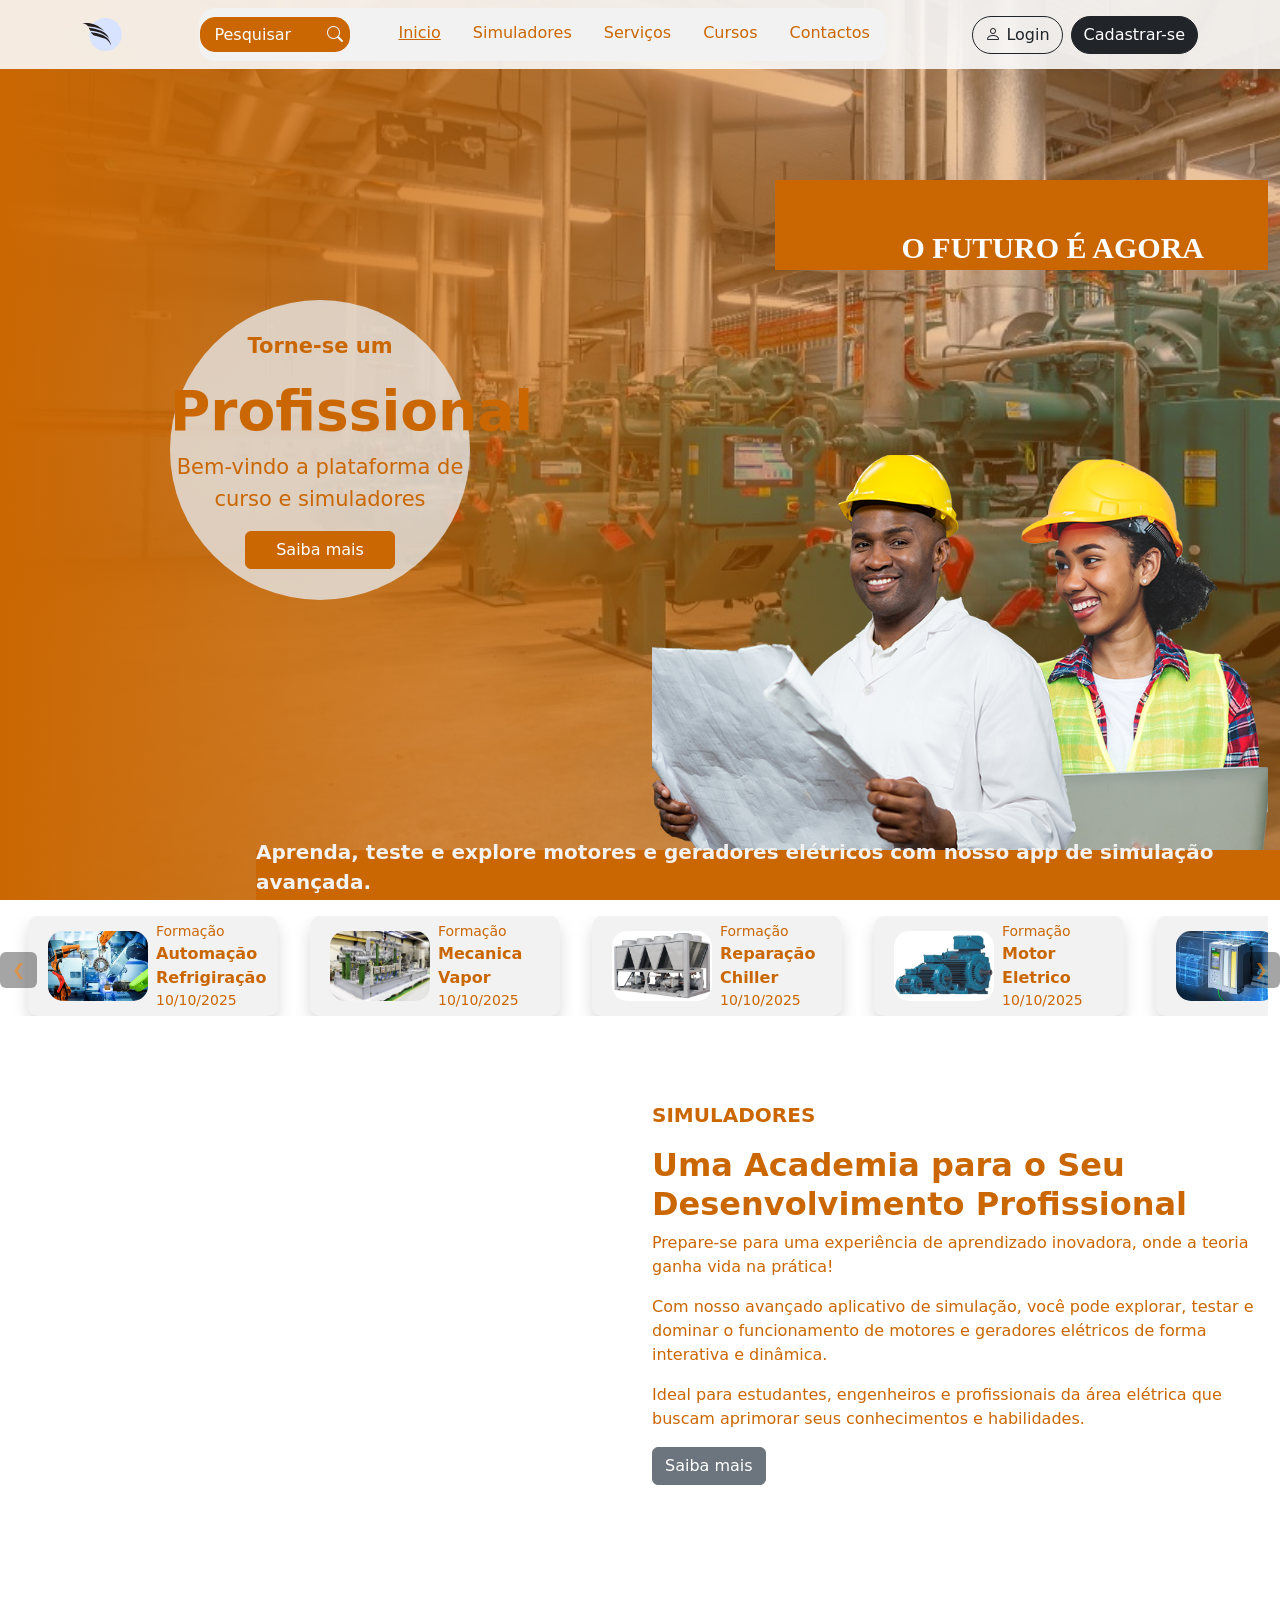
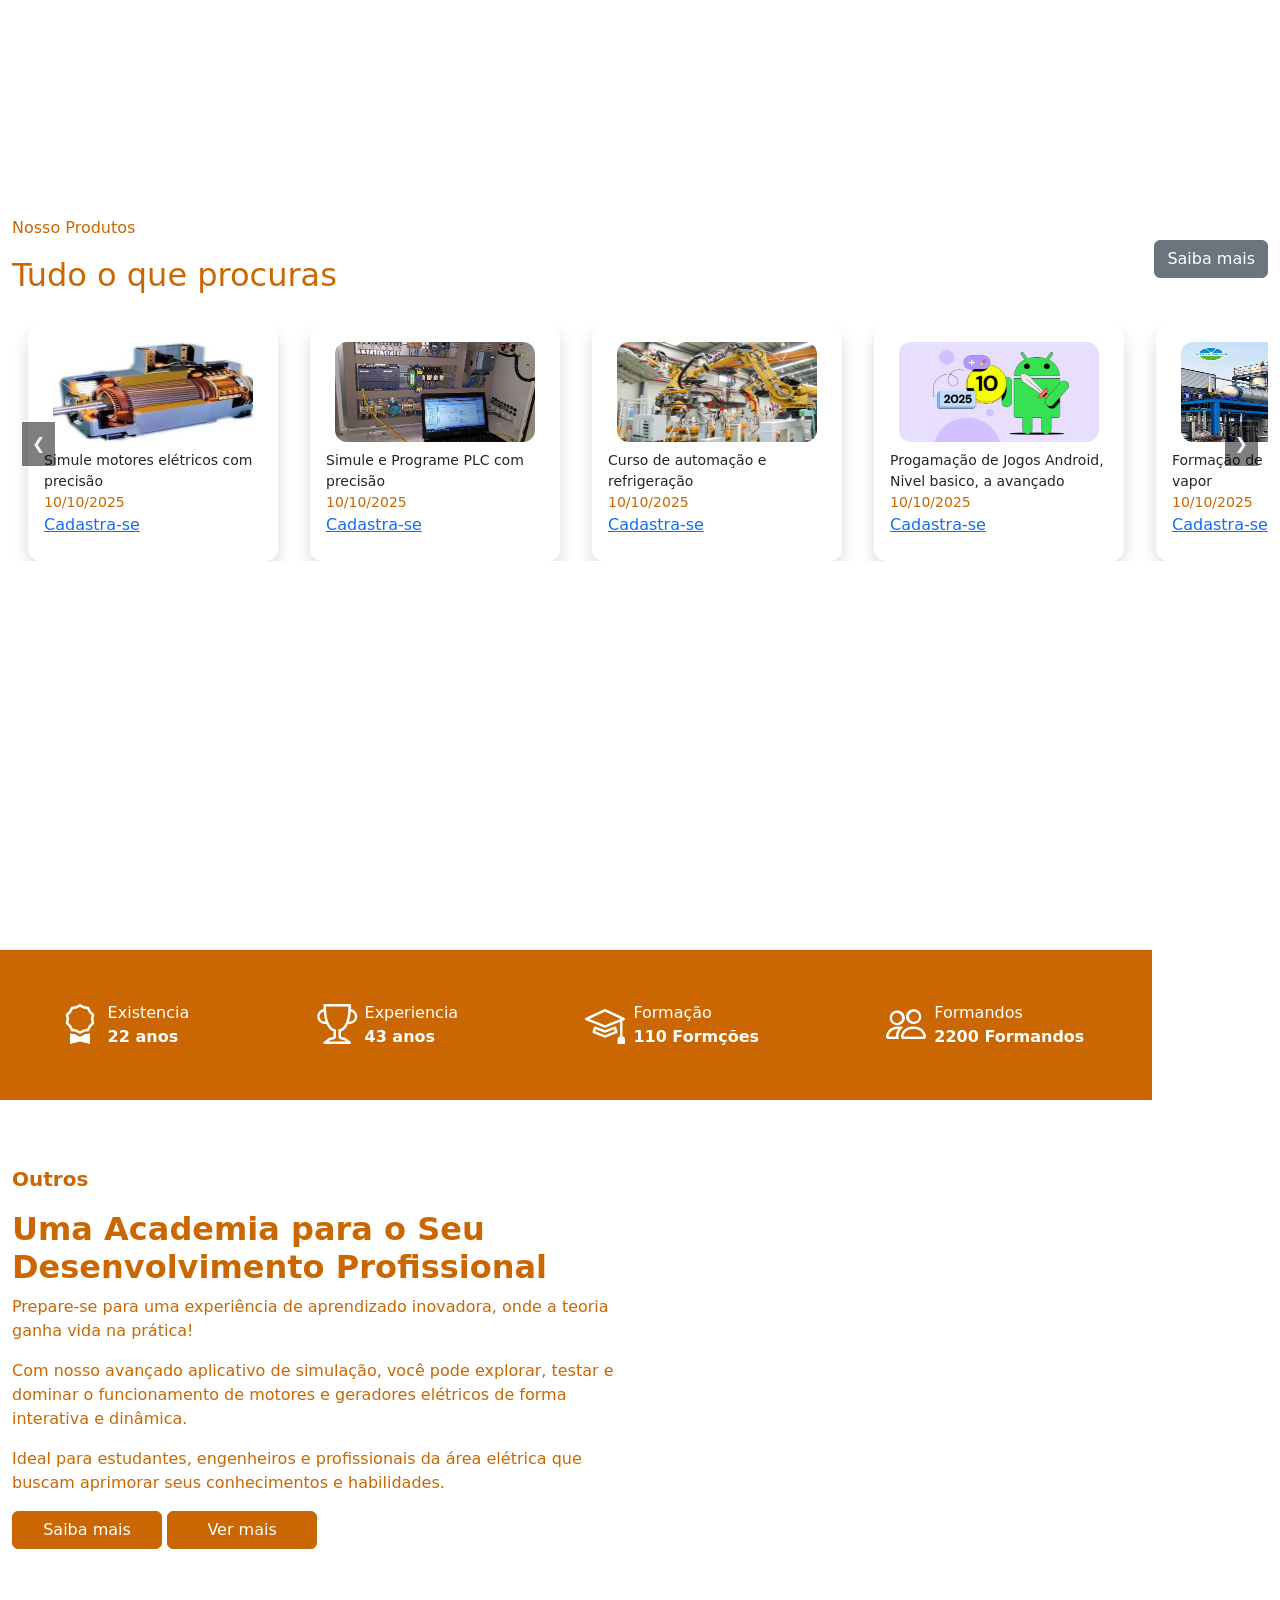
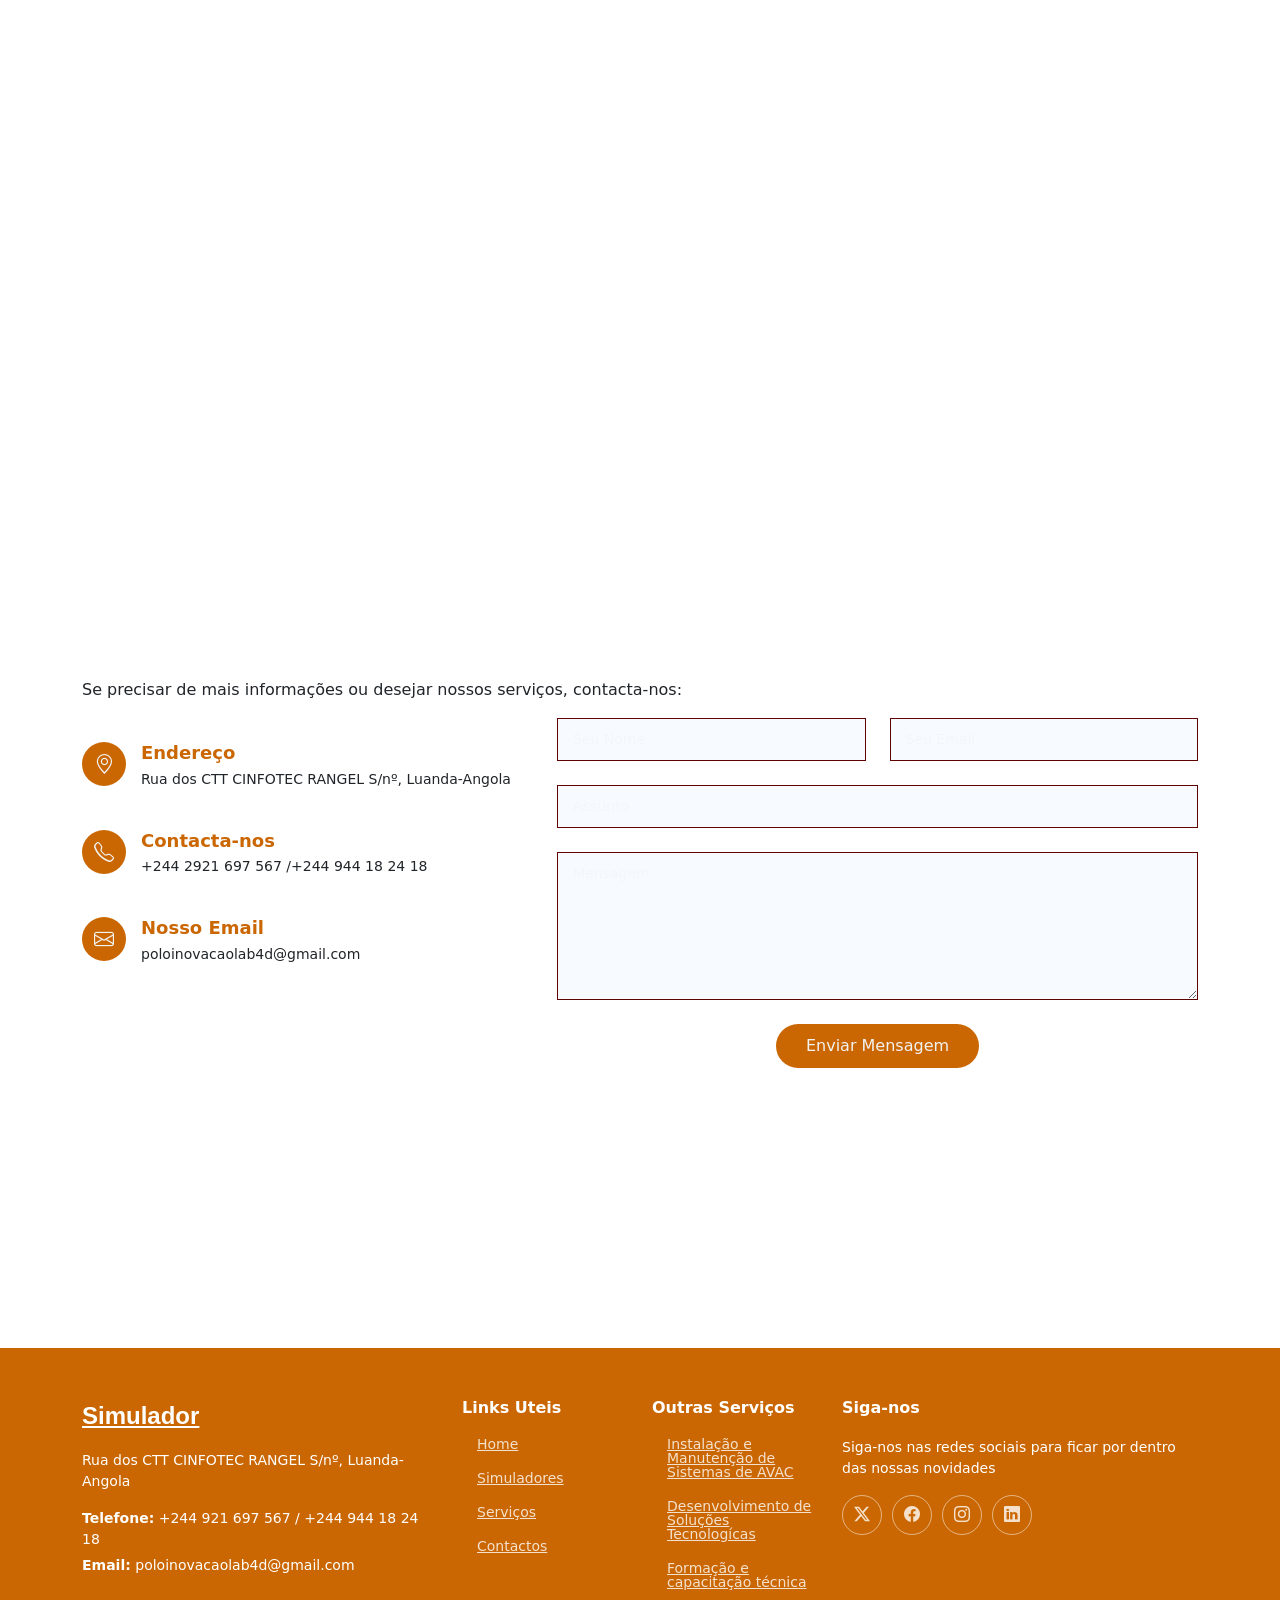
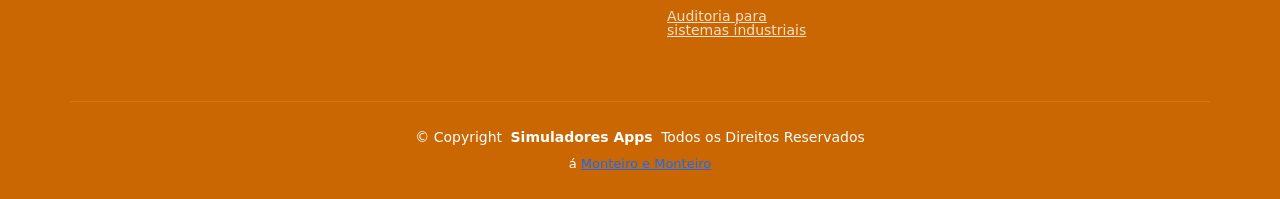
==== commit 0458d7e5: "nova-cara-app" ====
--- a/index.html
+++ b/index.html
@@ -1,5 +1,6 @@
 <!DOCTYPE html>
 <html lang="en">
+
 <head>
   <!-- Required meta tags -->
   <meta charset="utf-8">
@@ -15,18 +16,18 @@
 
   </style>
 </head>
+
 <body>
   <header id="header" class="header fixed-top py-2">
     <div class="container d-flex justify-content-between align-items-center">
-      <div class="logo">
-        <img src="assets/images/logo-mini.svg" class="img-fluid piclogo" style="max-height: 50px !important;"
-          title="logo" />
+      <div class="logo mx-0 px-0 d-flex justify-content-start">
+        <img src="assets/images/logo-mini.svg" class="img-fluid piclogo" style="max-width: 40px;" title="logo" />
         <h3 class="d-none" style="color: #115379;">Logo</h3>
       </div>
       <nav class="d-none nav d-lg-flex justify-content-around align-items-center">
         <div class="input-group">
           <input type="search" placeholder="Pesquisar" class="form-control" />
-          <button><i class="icon-search"></i></button>
+          <button><i class="bi bi-search"></i></button>
         </div>
         <ul class="link-liste d-flex py-1">
           <li class="lista-item">
@@ -46,15 +47,25 @@
           </li>
         </ul>
       </nav>
-      <div class="div-menu-btn">
-        <button class="btn-menu-pc">
+      <div class="div-menu-btn d-flex">
+        <button class="d-none d-md-block btn btn-outline-dark mx-2 rounded-pill" type="button"
+          data-bs-toggle="offcanvas" data-bs-target="#offcanvasMenu" aria-controls="offcanvasMenu">
+          <i class="bi bi-person"></i> Login
+        </button>
+        <button class="d-none d-md-block btn btn-dark rounded-pill" type="button" data-bs-toggle="offcanvas"
+          data-bs-target="#offcanvasMenu" aria-controls="offcanvasMenu">
+          <i class="bi bi"></i> Cadastrar-se
+        </button>
+        <button class="btn-menu-pc d-md-none" type="button" data-bs-toggle="offcanvas" data-bs-target="#offcanvasMenu"
+          aria-controls="offcanvasMenu">
           <i class="bi bi-three-dots-vertical"></i>
         </button>
       </div>
     </div>
   </header>
-  <main class="main" id="main">
-    <section class="parallax d-flex flex-column justify-content-center align-items-center banner">
+  <main class="main" id="main" style="overflow-x: hidden;">
+    <section class="parallax d-flex flex-column justify-content-center align-items-center banner ">
+
       <div class="row cont-div-banner">
         <div class="col-12 col-lg-6 ladoesquerde d-flex flex-column alingn-items-center justify-content-center">
           <article
@@ -73,12 +84,12 @@
             class="position-relative d-flex flex-column align-items-center justify-content-center conteudo-pic wow slideInRight"
             data-wow-duration="3s" data-wow-iteration="1" data-wow-delay="100">
             <div class="texto-estilo wow zoomIn" data-wow-duration="3s" data-wow-delay="300">
-              <span>FEITOS</span>
+              <span class="d-none">AGORA</span>
               <br />
-              <small>DE</small>
-
-              <div class="rodarTexto">
-                <strong>FUTORO</strong>
+              <small class="d-none">O É</small>
+
+              <div class="rodarTexto-esquerda">
+                <strong class="text-white text-start" style="font-family: 'Times New Roman', Times, serif;">O FUTURO É AGORA</strong>
               </div>
 
             </div>
@@ -88,58 +99,56 @@
       <div class="position-absolute linha-contexto bottom-0 left-0">
         <article class="position-relative d-flex flex-column align-items-center justify-content-center wow slideInUp"
           data-wow-duration="3s" data-wow-iteration="1" data-wow-delay="100">
-          <p class="wow fadeInRightBig" data-wow-duration="3s" data-wow-iteration="" data-wow-delay="100">Aprenda, teste e explore motores e geradores elétricos com nosso app de simulação avançada.</p>
+          <p class="wow fadeInRightBig" data-wow-duration="3s" data-wow-iteration="" data-wow-delay="100">Aprenda, teste
+            e explore motores e geradores elétricos com nosso app de simulação avançada.</p>
         </article>
       </div>
     </section>
 
     <section class="parallax d-flex flex-column justify-content-center align-items-center" id="sessao-destaque">
       <div class="sessao-destaque container-fluid py-3">
-
-
         <button class="btn btn-dark position-absolute start-0 translate-middle-y btn-prev" id="btn-prev">❮</button>
-
         <article class="d-flex flex-nowrap overflow-x-auto destaquescrol" id="destaquescrol">
-          <div class="d-flex align-items-center shadow meu-card mx-3">
+          <a href="detalhes._curso.html" class="d-flex align-items-center shadow meu-card mx-3 nav-link">
             <img src="assets/images/carousel/img8.jpg" class="" alt="img" />
             <div class="d-flex flex-column justify-content-center px-2 text-start">
               <small>Formação</small>
               <strong>Automação Refrigiração</strong>
               <small>10/10/2025</small>
             </div>
-          </div>
-          <div class="d-flex align-items-center shadow meu-card mx-3">
+          </a>
+          <a href="detalhes._curso.html" class="nav-link d-flex align-items-center shadow meu-card mx-3">
             <img src="assets/images/carousel/img30.jpg" class="" alt="" />
             <div class="d-flex flex-column justify-content-center px-2 text-start">
               <small>Formação</small>
               <strong>Mecanica Vapor</strong>
               <small>10/10/2025</small>
             </div>
-          </div>
-          <div class="d-flex align-items-center shadow meu-card mx-3">
+          </a>
+          <a href="detalhes._curso.html" class="nav-link d-flex align-items-center shadow meu-card mx-3">
             <img src="assets/images/carousel/img15.jpg" class="" alt="" />
             <div class="d-flex flex-column justify-content-center px-2 text-start">
               <small>Formação</small>
               <strong>Reparação Chiller</strong>
               <small>10/10/2025</small>
             </div>
-          </div>
-          <div class="d-flex align-items-center shadow meu-card mx-3">
+          </a>
+          <a href="detalhes._curso.html" class="nav-link d-flex align-items-center shadow meu-card mx-3">
             <img src="assets/images/carousel/img38.jpg" class="" alt="" />
             <div class="d-flex flex-column justify-content-center px-2 text-start">
               <small>Formação</small>
               <strong>Motor Eletrico</strong>
               <small>10/10/2025</small>
             </div>
-          </div>
-          <div class="d-flex align-items-center shadow meu-card mx-3">
+          </a>
+          <a href="detalhes._curso.html" class="nav-link d-flex align-items-center shadow meu-card mx-3">
             <img src="assets/images/carousel/img13.jpg" class="" alt="" />
             <div class="d-flex flex-column justify-content-center px-2 text-start">
               <small>Formação</small>
               <strong>Programação PLC</strong>
               <small>10/10/2025</small>
             </div>
-          </div>
+          </a>
         </article>
 
         <button class="btn btn-dark position-absolute end-0 translate-middle-y btn-next" id="btn-next">❯</button>
@@ -155,11 +164,11 @@
             <div class="col-12 col-lg-6 d-flex flex-column justify-content-center">
               <div class="texto-video">
                 <p>SIMULADORES</p>
-                <h2><strong>Uma Academia para voçe</strong></h2>
-                <p>Prepare-se para uma jornada educativa e interativa que transforma conceitos teóricos em prática!</p>
-                <p>Aprenda, teste e explore motores e geradores elétricos com nosso app de simulação avançada.</p>
-                <p>Ideal para estudantes, engenheiros e entusiastas da eletricidade.</p>
-                <button class="btn btn-secondary mx-auto">Saiba mais</button>
+                <h2><strong>Uma Academia para o Seu Desenvolvimento Profissional</strong></h2>
+                <p>Prepare-se para uma experiência de aprendizado inovadora, onde a teoria ganha vida na prática!</p>
+                <p>Com nosso avançado aplicativo de simulação, você pode explorar, testar e dominar o funcionamento de motores e geradores elétricos de forma interativa e dinâmica.</p>
+                <p>Ideal para estudantes, engenheiros e profissionais da área elétrica que buscam aprimorar seus conhecimentos e habilidades.</p>
+                <a href="servicos.html" class="btn btn-secondary mx-auto">Saiba mais</a>
               </div>
             </div>
           </div>
@@ -174,7 +183,7 @@
       </div>
     </section>
 
-    <section class="parallax d-flex flex-column justify-content-center align-items-center" id="produtos">
+    <section class="parallax d-flex flex-column justify-content-md-center align-items-md-center" id="produtos">
       <div class="sessao-destaque container-fluid py-3">
         <div class="d-flex justify-content-between align-items-center flex-wrap meus-prodtext">
           <div>
@@ -182,7 +191,7 @@
             <h2>Tudo o que procuras</h2>
           </div>
           <div>
-            <button class="btn btn-secondary mx-auto">Saiba mais </button>
+            <a href="servicos.html" class="btn btn-secondary mx-auto">Saiba mais </a>
           </div>
         </div>
         <div class="carousel-container">
@@ -190,14 +199,14 @@
             <button class="carousel-btn prev">&#10094;</button>
             <button class="carousel-btn next">&#10095;</button>
           </div>
-       
+
           <article class="my-4 d-flex flex-nowrap overflow-x-auto destaquescrol" id="carousel">
             <div class="d-flex flex-column justify-content-center align-items-center shadow meu-card mx-3 p-3">
               <img src="assets/images/carousel/img22.jpeg" class="" alt="" />
               <div class="d-flex flex-column align-items-start w-100 py-2 text-start">
                 <small>Simule motores elétricos com precisão</small>
                 <small class="">10/10/2025</small>
-                <a href="#" class="px-0">Cadastra-se</a>
+                <a href="detalhes._curso.html" class="px-0">Cadastra-se</a>
               </div>
             </div>
             <div class="d-flex flex-column justify-content-center align-items-center shadow meu-card mx-3 p-3">
@@ -205,7 +214,7 @@
               <div class="d-flex flex-column align-items-start w-100 py-2 text-start">
                 <small>Simule e Programe PLC com precisão</small>
                 <small class="">10/10/2025</small>
-                <a href="#" class="px-0">Cadastra-se</a>
+                <a href="detalhes._curso.html" class="px-0">Cadastra-se</a>
               </div>
             </div>
             <div class="d-flex flex-column justify-content-center align-items-center shadow meu-card mx-3 p-3">
@@ -213,7 +222,7 @@
               <div class="d-flex flex-column align-items-start w-100 py-2 text-start">
                 <small>Curso de automação e refrigeração</small>
                 <small class="">10/10/2025</small>
-                <a href="#" class="px-0">Cadastra-se</a>
+                <a href="detalhes._curso.html" class="px-0">Cadastra-se</a>
               </div>
             </div>
             <div class="d-flex flex-column justify-content-center align-items-center shadow meu-card mx-3 p-3">
@@ -221,7 +230,7 @@
               <div class="d-flex flex-column align-items-start w-100 py-2 text-start">
                 <small>Progamação de Jogos Android, Nivel basico, a avançado</small>
                 <small class="">10/10/2025</small>
-                <a href="#" class="px-0">Cadastra-se</a>
+                <a href="detalhes._curso.html" class="px-0">Cadastra-se</a>
               </div>
             </div>
             <div class="d-flex flex-column justify-content-center align-items-center shadow meu-card mx-3 p-3">
@@ -229,7 +238,7 @@
               <div class="d-flex flex-column align-items-start w-100 py-2 text-start">
                 <small>Formação de mecanica de vapor</small>
                 <small class="">10/10/2025</small>
-                <a href="#" class="px-0">Cadastra-se</a>
+                <a href="detalhes._curso.html" class="px-0">Cadastra-se</a>
               </div>
             </div>
             <div class="d-flex flex-column justify-content-center align-items-center shadow meu-card mx-3 p-3">
@@ -237,11 +246,11 @@
               <div class="d-flex flex-column align-items-start w-100 py-2 text-start">
                 <small>Formação de Reparação de chiller</small>
                 <small class="">10/10/2025</small>
-                <a href="#" class="px-0">Cadastra-se</a>
+                <a href="detalhes._curso.html" class="px-0">Cadastra-se</a>
               </div>
             </div>
           </article>
-         
+
         </div>
 
       </div>
@@ -256,7 +265,7 @@
               <span>
                 Existencia
               </span>
-              <strong>11 anos</strong>
+              <strong>22 anos</strong>
             </div>
           </div>
           <div class="d-flex align-items-center">
@@ -267,7 +276,7 @@
               <span>
                 Experiencia
               </span>
-              <strong>11 anos</strong>
+              <strong>43 anos</strong>
             </div>
           </div>
           <div class="d-flex align-items-center">
@@ -278,7 +287,7 @@
               <span>
                 Formação
               </span>
-              <strong>11 anos</strong>
+              <strong>110 Formções</strong>
             </div>
           </div>
           <div class="d-flex align-items-center">
@@ -290,7 +299,7 @@
                 Formandos
               </span>
               <span>
-                <b>11 anos</b>
+                <b>2200 Formandos</b>
               </span>
 
             </div>
@@ -306,10 +315,10 @@
             <div class="col-12 col-lg-6 d-flex flex-column justify-content-center">
               <div class="texto-video">
                 <p>Outros</p>
-                <h2><strong>Uma Academia para voçe</strong></h2>
-                <p>Prepare-se para uma jornada educativa e interativa que transforma conceitos teóricos em prática!</p>
-                <p>Aprenda, teste e explore motores e geradores elétricos com nosso app de simulação avançada.</p>
-                <p>Ideal para estudantes, engenheiros e entusiastas da eletricidade.</p>
+                <h2><strong>Uma Academia para o Seu Desenvolvimento Profissional</strong></h2>
+                <p>Prepare-se para uma experiência de aprendizado inovadora, onde a teoria ganha vida na prática!</p>
+                <p>Com nosso avançado aplicativo de simulação, você pode explorar, testar e dominar o funcionamento de motores e geradores elétricos de forma interativa e dinâmica.</p>
+                <p>Ideal para estudantes, engenheiros e profissionais da área elétrica que buscam aprimorar seus conhecimentos e habilidades.</p>
                 <div class="" style="">
                   <button class="btn btn-secondary mx-auto">Saiba mais</button>
                   <button class="btn btn-secondary mx-auto">Ver mais</button>
@@ -355,8 +364,8 @@
     <section id="contact" class="contact section parallax d-flex flex-column justify-content-center align-items-center">
 
       <div class="container section-title aos-init aos-animate" data-aos="fade-up">
-        <h2>Contactos</h2>
-        <p>Se precisar de mais informações ou desejar nossos serviços, entre em contato conosco:</p>
+        <h2 class="text-dark">Contactos</h2>
+        <p>Se precisar de mais informações ou desejar nossos serviços, contacta-nos:</p>
       </div>
       <div class="container position-relative aos-init aos-animate" data-aos="fade-up" data-aos-delay="100">
 
@@ -367,15 +376,15 @@
               <i class="bi bi-geo-alt flex-shrink-0"></i>
               <div>
                 <h3>Endereço</h3>
-                <p>Angola, Luanda, Maculusso</p>
+                <p>Rua dos CTT CINFOTEC RANGEL S/nº, Luanda-Angola</p>
               </div>
             </div>
 
             <div class="info-item d-flex aos-init aos-animate" data-aos="" data-aos-delay="300">
               <i class="bi bi-telephone flex-shrink-0"></i>
               <div>
-                <h3>Liga para Nós</h3>
-                <p>921 697 567 / 941 941 465</p>
+                <h3>Contacta-nos</h3>
+                <p>+244 2921 697 567 /+244 944 18 24 18</p>
               </div>
             </div>
 
@@ -383,7 +392,7 @@
               <i class="bi bi-envelope flex-shrink-0"></i>
               <div>
                 <h3>Nosso Email</h3>
-                <p>monteiromonteiro@gmail.com</p>
+                <p>poloinovacaolab4d@gmail.com</p>
               </div>
             </div>
 
@@ -426,7 +435,9 @@
 
       </div>
     </section>
+    <br>
   </main>
+  <br>
   <footer id="footer" class="footer dark-background">
     <div class="container footer-top">
       <div class="row gy-4">
@@ -435,10 +446,10 @@
             <span class="sitename">Simulador</span>
           </a>
           <div class="footer-contact pt-3">
-            <p>Angola, Luanda, Maculusso</p>
-            <p>Angola, Luanda, Maculusso</p>
-            <p class="mt-3"><strong>Telefone:</strong> <span>+244 921 697 567</span></p>
-            <p><strong>Email:</strong> <span>monteiromonteiro@gmail.com</span></p>
+            <p>Rua dos CTT CINFOTEC RANGEL S/nº, Luanda-Angola</p>
+           
+            <p class="mt-3"><strong>Telefone:</strong> <span>+244 921 697 567 / +244 944 18 24 18</span></p>
+            <p><strong>Email:</strong> <span>poloinovacaolab4d@gmail.com</span></p>
           </div>
         </div>
 
@@ -486,6 +497,42 @@
   </footer>
 </body>
 
+<div class="offcanvas offcanvas-end" tabindex="-1" id="offcanvasMenu" aria-labelledby="offcanvasMenuLabel">
+  <div class="offcanvas-header">
+    <h5 class="offcanvas-title" id="offcanvasMenuLabel">
+
+      <img src="assets/images/logo-mini.svg" class="img-fluid piclogo" style="max-width: 40px;" title="logo" />
+
+    </h5>
+    <button type="button" class="btn-close" data-bs-dismiss="offcanvas" aria-label="Close"></button>
+  </div>
+  <div class="offcanvas-body">
+    <nav class="nav d-flex flex-column justify-content-between align-items-start">
+      <div class="input-group">
+        <input type="search" placeholder="Pesquisar" class="form-control" />
+        <button><i class="bi bi-search"></i></button>
+      </div>
+      <ul class="link-liste d-flex flex-column py-1 px-0 mx-0">
+        <li class="lista-item">
+          <a href="#" class="nav-link link-ativado" style="">Inicio</a>
+        </li>
+        <li class="lista-item">
+          <a href="/simulador" class="nav-link">Simuladores</a>
+        </li>
+        <li class="lista-item">
+          <a href="/servicos" class="nav-link">Serviços</a>
+        </li>
+        <li class="lista-item">
+          <a href="/cursos" class="nav-link">Cursos</a>
+        </li>
+        <li class="lista-item">
+          <a href="/contacto" class="nav-link">Contactos</a>
+        </li>
+      </ul>
+    </nav>
+  </div>
+</div>
+
 <script src="assets/vendor/jquery-7.js"></script>
 <script src="assets/vendor/bootstrap/js/bootstrap.bundle.min.js"></script>
 <script src="assets/vendor/animacao/wow.min.js"></script>
--- a/assets/css/app.css
+++ b/assets/css/app.css
@@ -8,45 +8,61 @@
 
 /* Global Colors - The following color variables are used throughout the website. Updating them here will change the color scheme of the entire website */
 :root { 
-  --background-color: #ffffff; /* Background color for the entire website, including individual sections */
-  --default-color: #212529; /* Default color used for the majority of the text content across the entire website */
-  --heading-color: #07467c; /* Color for headings, subheadings and title throughout the website */
-  --accent-color: #0880e8; /* Accent color that represents your brand on the website. It's used for buttons, links, and other elements that need to stand out */
-  --surface-color: #ffffff; /* The surface color is used as a background of boxed elements within sections, such as cards, icon boxes, or other elements that require a visual separation from the global background. */
-  --contrast-color: #ffffff; /* Contrast color for text, ensuring readability against backgrounds of accent, heading, or default colors. */
-}
-
-/* Nav Menu Colors - The following color variables are used specifically for the navigation menu. They are separate from the global colors to allow for more customization options */
-:root {
-  --nav-color: rgba(255, 255, 255, 0.78);  /* The default color of the main navmenu links */
-  --nav-hover-color: #ffffff; /* Applied to main navmenu links when they are hovered over or active */
-  --nav-mobile-background-color: #ffffff; /* Used as the background color for mobile navigation menu */
-  --nav-dropdown-background-color: #ffffff; /* Used as the background color for dropdown items that appear when hovering over primary navigation items */
-  --nav-dropdown-color: #212529; /* Used for navigation links of the dropdown items in the navigation menu. */
-  --nav-dropdown-hover-color: #115379; /* Similar to --nav-hover-color, this color is applied to dropdown navigation links when they are hovered over. */
-}
-
-/* Color Presets - These classes override global colors when applied to any section or element, providing reuse of the sam color scheme. */
-
-.light-background {
-  --background-color: #f0f8ff;
-  --surface-color: #ffffff;
-}
-
-.dark-background {
-  --background-color: #115379;
-  --default-color: #ffffff;
-  --heading-color: #ffffff;
-  --surface-color: aqua;
-  --contrast-color: #ffffff;
-}
+    --background-color: #ffffff; /* Background color for the entire website, including individual sections */
+    --default-color: #212529; /* Default color used for the majority of the text content across the entire website */
+    --heading-color: #ca6702; /* Color for headings, subheadings and title throughout the website */
+    --accent-color: #ca6702; /* Accent color that represents your brand on the website. It's used for buttons, links, and other elements that need to stand out */
+    --surface-color: #fafafa; /* The surface color is used as a background of boxed elements within sections, such as cards, icon boxes, or other elements that require a visual separation from the global background. */
+    --contrast-color: #f2f2f2; /* Contrast color for text, ensuring readability against backgrounds of accent, heading, or default colors. */
+    --rgbacolor1: #fafafae6;
+    --opacity-color: #ca66025b;
+    --background-color: #ca6702;
+    --default-color: #fafafa;
+    --heading-color: #ffffff;
+    --surface-color: 023e8a;
+    --contrast-color: #f2f2f2;
+    --repaocidade2: #ca6702;
+  }
+  
+  /* Nav Menu Colors - The following color variables are used specifically for the navigation menu. They are separate from the global colors to allow for more customization options */
+  :root {
+    --nav-color: #ffffffc7;  /* The default color of the main navmenu links */
+    --nav-hover-color: #ffffff; /* Applied to main navmenu links when they are hovered over or active */
+    --nav-mobile-background-color: #fafafa; /* Used as the background color for mobile navigation menu */
+    --nav-dropdown-background-color: #f2f2f2; /* Used as the background color for dropdown items that appear when hovering over primary navigation items */
+    --nav-dropdown-color: #212529; /* Used for navigation links of the dropdown items in the navigation menu. */
+    --nav-dropdown-hover-color: #ca6702; /* Similar to --nav-hover-color, this color is applied to dropdown navigation links when they are hovered over. */
+    --rgbacor2cinza: #9e9e9e;
+    --repaocidade: #ca660265;
+    --repaocidade1: #ca66026c;
+    --background-color: #f0f8ff;
+    --surface-color: #ffffff;
+    --repaocidade1: #ca6702;
+    --black-opacity: #00000080;
+  }
+  
+  /* Color Presets - These classes override global colors when applied to any section or element, providing reuse of the sam color scheme. */
+  .light-background {
+    --background-color: #f0f8ff;
+    --surface-color: #ffffff;
+  }
+  
+  .dark-background {
+    --background-color: #ca6702;
+    --default-color: #ffffff;
+    --heading-color: #ffffff;
+    --surface-color: #ca6702;
+    --contrast-color: #ffffff;
+  }
+
+
 
 /* Smooth scroll */
 :root {
   scroll-behavior: smooth;
 }
 .link-ativado{
-  color: var(--heading-color) !important;
+  color: var(--nav-dropdown-hover-color) !important;
   text-decoration: underline;
 }
 
@@ -55,7 +71,7 @@
     border: none !important;
   }
   header input::placeholder{
-    color: #e7e7e7 !important;
+    color: #fefefe !important;
   }
   
   body {
@@ -68,15 +84,14 @@
   }
     /**HEADER**/
     .header {
-      background-color: rgba(250, 250, 250, .9);
-    
+      background-color: var(--rgbacolor1);
     }
     
     .header a {
-      color: #115379;
+      color: var(--nav-dropdown-hover-color);
     }
     .header a:hover {
-      color: var(--heading-color) !important;
+      color: var(--nav-dropdown-hover-color) !important;
       text-decoration: underline;
     }
     
@@ -88,15 +103,15 @@
       width: 35px;
       height: 35px;
       border-radius: 100%;
-      background-color: #115379;
-      border: solid 1px #115379;
-      color: #fff;
+      background-color: var(--nav-dropdown-hover-color);
+      border: solid 1px var(--nav-dropdown-hover-color);
+      color: var(--background-color);
     }
 
     /**BANNER**/
   .banner {
-    background: url("../images/dashboard/people.png");
-  /*  background: url("../images/carousel/img8.jpg");*/
+    background: url("../images/dashboard/k.jpg");
+   /* background: url("../video/fundo.mp4");*/
     background-size: cover;
     background-attachment: fixed;
     position: relative;
@@ -110,8 +125,8 @@
     top: 0;
     width: 100%;
     height: 100%;
-    background: rgba(17, 83, 121, .4);
-    background: linear-gradient(to right, rgba(15, 32, 75, .6) 0%, rgba(0, 102, 161, .6) 80%, rgba(83, 167, 217, .6) 100%);
+    background: var(--repaocidade1);
+    background: linear-gradient(to right, var(--repaocidade1) 0%, var(--opacity-color) 80%, var(--repaocidade) 100%);
     inset: 0;
     z-index: -1;
   }
@@ -122,7 +137,7 @@
 
   .cont-div-banner .ladoesquerde article {
     background: rgba(231, 231, 231, .8);
-    color: #115379;
+    color: var(--nav-dropdown-hover-color);
     width: 300px;
     height: 300px;
     border-radius: 100%;
@@ -130,14 +145,14 @@
   .linha-contexto article {
     width: 80%;
     height: 50px;
-    background-color: #115379;
+    background-color: var(--nav-dropdown-hover-color);
     margin-left: 20%;
-    color: #fafafa;
+    color: var(--contrast-color);
   }
 
   .linha-contexto article::before {
     content: "";
-    background-color: aqua;
+    background-color: var(--accent-color);
     width: 30px;
     height: 50px;
     position: absolute;
@@ -153,13 +168,13 @@
      #sessao-destaque .meu-card {
       width: 300px;
       height: 100px;
-      background-color: #f7f7f7;
+      background-color: var(--contrast-color);
       border-radius: 10px;
       padding: 20px;
     }
     #sessao-destaque .meu-card small,
   #sessao-destaque .meu-card strong {
-   color: #115379;
+   color: var(--nav-dropdown-hover-color);
   }
    
   #sessao-destaque .meu-card img {
@@ -178,7 +193,7 @@
     scrollbar-width: none;
     /* Firefox */
     -ms-overflow-style: none;
-    /* Internet Explorer e Edge */
+    /* Internet Explorer e Edge */ 
   }
   
   .destaquescrol::-moz-scrollbar {
@@ -190,9 +205,9 @@
     z-index: 10;
     opacity: 0.7;
     top: 10%;
-    background: rgba(33, 37, 41, .9) !important;
+    background: var(--black-opacity) !important;
     border: none;
-    color: #115379;
+    color: var(--nav-dropdown-hover-color);
   }
   
   @-moz-document url-prefix() {
@@ -210,7 +225,7 @@
   }
   
   .texto-video {
-    color: #115379;
+    color: var(--nav-dropdown-hover-color);
   }
   #produtos .destaquescrol .meu-card{
     width: 230px;
@@ -222,15 +237,15 @@
     border-radius: 12px;
   }
   #produtos .destaquescrol .meu-card small:nth-child(2){
-    color: #115379;
+    color: var(--nav-dropdown-hover-color);
    }
    #produtos .meus-prodtext{
-     color: #115379;
+     color: var(--nav-dropdown-hover-color);
     }
     #produtos .meus-prodtext button{
-     background-color: #115379;
-     border-color: #115379;
-     color: #f2f2f2;
+     background-color: var(--nav-dropdown-hover-color);
+     border-color: var(--nav-dropdown-hover-color);
+     color: var(--contrast-color);
     }
     #produtos .linha-contexto{
       height: 150px;
@@ -246,7 +261,9 @@
   background-repeat: no-repeat;
   position: relative;
 }
-
+main{
+  overflow-x: hidden !important;
+}
 .contact:before {
   content: "";
  /* background: color-mix(in srgb, var(--background-color), transparent 30%); */
@@ -303,7 +320,7 @@
   padding: 10px 15px;
   box-shadow: none;
   border-radius: 0;
-  color: var(--default-color);
+  color: #111;
   background-color: color-mix(in srgb, var(--background-color), transparent 50%);
   border-color: color-mix(in srgb, var(--default-color), transparent 80%);
 }
@@ -317,7 +334,7 @@
 .contact .php-email-form input[type=text]::placeholder,
 .contact .php-email-form input[type=email]::placeholder,
 .contact .php-email-form textarea::placeholder {
-  color: color-mix(in srgb, var(--default-color), transparent 70%);
+  color: color-mix(in srgb, #1111, transparent 70%);
 }
 
 .contact .php-email-form button[type=submit] {
@@ -356,8 +373,8 @@
     position: absolute;
     top: 50%;
     transform: translateY(-50%);
-    background: rgba(0, 0, 0, 0.5);
-    color: white;
+    background: var(--black-opacity);
+    color: var(--background-color);
     border: none;
     cursor: pointer;
     padding: 10px;
@@ -407,8 +424,8 @@
   border: 0;
   padding: 4px;
   width: 100%;
-  background-color: var(--surface-color);
-  color: var(--default-color);
+  background-color: #111;
+  color: #111;
 }
 
 .footer .footer-newsletter .newsletter-form input[type=email]:focus-visible {
@@ -420,14 +437,14 @@
   font-size: 16px;
   padding: 0 20px;
   margin: -7px -8px -7px 0;
-  background: var(--accent-color);
-  color: var(--contrast-color);
+  background: #111;
+  color: #111;
   transition: 0.3s;
   border-radius: 50px;
 }
 
 .footer .footer-newsletter .newsletter-form input[type=submit]:hover {
-  background: color-mix(in srgb, var(--accent-color), transparent 20%);
+  background: color-mix(in srgb, #1111, transparent 20%);
 }
 
 .footer .footer-top {
@@ -525,6 +542,35 @@
   top: 70px !important;
 }
 
+/**MENU**/
+.offcanvas .list-group-item {
+  background: none;
+  border: none;
+  padding: 10px 0;
+  font-size: 18px;
+}
+
+.offcanvas .list-group-item a {
+  text-decoration: none;
+  color: black;
+  font-weight: bold;
+  display: block;
+}
+
+.offcanvas .list-group-item a:hover {
+  color: gray;
+}
+
+.offcanvas .social-links a {
+  text-decoration: none;
+  color: black;
+  margin: 0 5px;
+}
+
+.offcanvas .social-links a:hover {
+  text-decoration: underline;
+}
+
 
 /**TELA CELULAR**/ 
 @media (max-width: 999px){
@@ -534,28 +580,31 @@
     width: 100%;
   }
 
-
+  .footer a{
+    color: var(--contrast-color);
+  }
+  
   .parallax {
     min-height: 100vh !important;
     position: relative;
   }
     /**BANNER**/
   .conteudo-pic {
-    background: url("../images/Moça.png");
-    background-size: 100vw 100%;
+    background: url("../images/banner.png");
+    background-size: contain;
     background-repeat: no-repeat;
     width: 100vw;
     height: 40vh;
    
   }
   .conteudo-pic span, .conteudo-pic small, .conteudo-pic strong {
-    color: #9e9e9e !important; 
+    color: var(--rgbacor2cinza) !important; 
   }
   .cont-div-banner .ladoesquerde article button {
     max-width: 150px;
-    background-color: #2c93cf;
-    border-color: #2c93cf;
-    color: #fafafa;
+    background-color: var(--accent-color);
+    border-color: var(--accent-color);
+    color: var(--nav-mobile-background-color);
   }
   .texto-estilo {
     font-size: 30px;
@@ -563,7 +612,7 @@
     right: -15vw;
     top: 5vh;
     z-index: 1;
-    color: #2c93cf;
+    color: var(--accent-color);
   }
   .texto-estilo .rodarTexto {
     transform: rotate(90deg);
@@ -572,16 +621,16 @@
   }
   .texto-video button {
     max-width: 150px;
-    background-color: #2c93cf !important;
-    border-color: #2c93cf;
-    color: #fafafa;
+    background-color: var(--accent-color) !important;
+    border-color: var(--accent-color);
+    color: var(--nav-mobile-background-color);
   }
 
   .linha-contexto p{
     font-size: 9px;
   }
   #sessao-destaque .linha-contexto{
-    height: 100px;
+    height: 50px;
     width: 100%;
   }
   #sessao-destaque .linha-contexto .linha-contexto-fotter{
@@ -597,11 +646,11 @@
    #produtos .linha-contexto .linha-produto{
     width: 100%;
     height: 100%;
-    background-color: #115379;
+    background-color: var(--nav-dropdown-hover-color);
   }
   #produtos .linha-contexto .linha-produto::after{
     content: "";
-    background-color: aqua;
+    background-color: var(--accent-color);
     width: 40px;
     height: 100%;
     position: absolute;
@@ -614,7 +663,7 @@
     border-radius: 100%;
   }
   #portifolio .linha-contexto{
-    height: 100px;
+    height: 50px;
     width: 100%;
   }
   #portifolio .linha-contexto .linha-contexto-fotter{
@@ -642,13 +691,13 @@
   
   /**HEADER**/
   header nav {
-    border: solid 1px #e7e7e7;
-    background: #e7e7e7;
+    border: solid 1px var(--contrast-color);
+    background: var(--contrast-color);
     border-radius: 15px;
   }
   header nav .input-group {
-    border: solid 1px #115379;
-    background: #115379;
+    border: solid 1px var(--nav-dropdown-hover-color);
+    background: var(--nav-dropdown-hover-color);
     border-radius: 15px;
     width: 150px;
     height: 35px;
@@ -663,7 +712,7 @@
     border: none;
     border-color: transparent !important;
     max-height: 100%;
-    color: #fafafa !important;
+    color: var(--surface-color) !important;
   }
   
   header nav button {
@@ -671,15 +720,18 @@
     border: none;
     border-color: transparent !important;
     max-height: 100%;
-    color: #fff;
+    color: var(--background-color);
   }
   
   /**BANNER**/
   .conteudo-pic {
-    background: url("../images/Moça.png");
-    background-size: cover;
+    background: url("../images/banner.png");
+    background-size: contain;
+    background-repeat: no-repeat;
+    background-position: center bottom;
     width: 100%;
     height: 100%;
+    
   }
     .ladoesquerde{
       height: 100%;
@@ -699,16 +751,16 @@
   
   .cont-div-banner .ladoesquerde article button {
     width: 150px;
-    background-color: #2c93cf;
-    border-color: #2c93cf;
-    color: #fafafa;
+    background-color: var(--accent-color);
+    border-color: var(--accent-color);
+    color: var(--surface-color);
   }
   
   
   .conteudo-pic::after {
     content: "";
-    background: rgba(17, 53, 121, .8);
-    background: linear-gradient(top, rgb(55, 117, 179, .8), rgba(40, 85, 130, .8));
+    background: var(--repaocidade1);
+
     width: 80%;
     height: 90px;
     position: absolute;
@@ -723,7 +775,7 @@
     right: 5vw;
     top: 20vh;
     z-index: 1;
-    color: #dadada;
+    color: var(--rgbacor2cinza);
   }
   
   .texto-estilo .rodarTexto {
@@ -735,7 +787,7 @@
   .texto-estilo .rodarTexto strong {
     position: absolute;
     top: -6vw;
-    text-shadow: -1px -1px 0 rgba(26, 99, 167, 0.6);
+    text-shadow: -1px -1px 0 var(--repaocidade1);
   }
   
   .linha-contexto {
@@ -758,14 +810,14 @@
   .texto-video p:first-of-type {
     font-size: 20px;
     font-weight: 600;
-    color: #1271a8;
+    color: var(--nav-dropdown-hover-color);
   }
   
   .texto-video button {
     width: 150px;
-    background-color: #2c93cf !important;
-    border-color: #2c93cf;
-    color: #fafafa;
+    background-color: var(--accent-color) !important;
+    border-color: var(--accent-color);
+    color: var(--surface-color);
   }
   #sessao-destaque .linha-contexto{
     height: 100px;
@@ -783,11 +835,11 @@
    #produtos .linha-contexto .linha-produto{
     width: 90%;
     height: 100%;
-    background-color: #115379;
+    background-color: var(--nav-dropdown-hover-color);
   }
   #produtos .linha-contexto .linha-produto::after{
     content: "";
-    background-color: aqua;
+    background-color: var(--accent-color);
     width: 40px;
     height: 100%;
     position: absolute;
@@ -817,4 +869,9 @@
    background-attachment: fixed;
   }
  
+}
+
+form input, form textarea{
+  border: solid 1px #5e0202 !important;
+
 }
